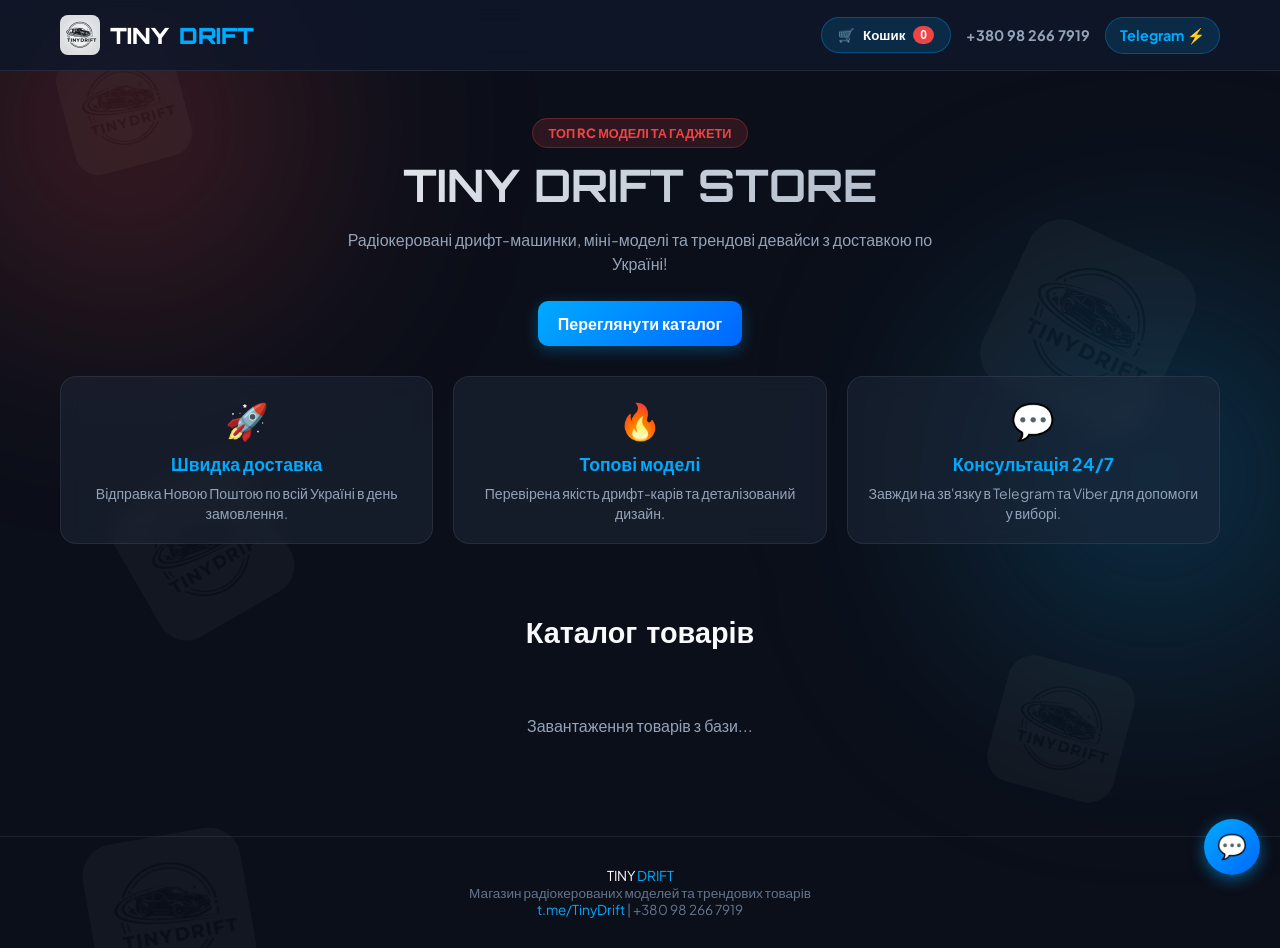
==== index.html @ 66b7c72b "Update index.html" ====
<!DOCTYPE html>
<html lang="uk">
<head>
    <meta charset="UTF-8">
    <meta name="viewport" content="width=device-width, initial-scale=1.0">
    <title>TINY DRIFT | Магазин RC моделей та гаджетів</title>
    <link rel="stylesheet" href="./style.css" />
    <link rel="preconnect" href="https://fonts.googleapis.com">
    <link rel="preconnect" href="https://fonts.gstatic.com" crossorigin>
    <link href="https://fonts.googleapis.com/css2?family=Orbitron:wght@800;900&family=Plus+Jakarta+Sans:wght@500;700;800&display=swap" rel="stylesheet">
</head>
<body>

    <!-- Світлові плями та фонові логотипи -->
    <div class="glow-bg glow-red"></div>
    <div class="glow-bg glow-blue"></div>
    <div class="bg-pattern">
        <img src="./logo.jpg" class="bg-logo bg-logo-1" alt="">
        <img src="./logo.jpg" class="bg-logo bg-logo-2" alt="">
        <img src="./logo.jpg" class="bg-logo bg-logo-3" alt="">
        <img src="./logo.jpg" class="bg-logo bg-logo-4" alt="">
        <img src="./logo.jpg" class="bg-logo bg-logo-5" alt="">
    </div>

    <!-- Шапка -->
    <header class="header">
        <div class="container header-content">
            <a href="#" class="logo">
                <img src="./logo.jpg" alt="TinyDrift Logo" class="logo-img">
                <span class="logo-bold">TINY</span><span class="logo-accent">DRIFT</span>
            </a>
            <div class="header-actions">
                <button class="cart-btn" id="openCartBtn" onclick="openCartModal()">
                    <span class="cart-icon">🛒</span>
                    <span class="cart-text">Кошик</span>
                    <span class="cart-badge" id="cartBadge">0</span>
                </button>
                <a href="tel:+380982667919" class="phone-link">+380 98 266 7919</a>
                <a href="https://t.me/TinyDrift" target="_blank" class="tg-link">Telegram ⚡</a>
            </div>
        </div>
    </header>

    <!-- Головний баннер -->
    <section class="hero">
        <div class="container hero-content">
            <span class="hero-badge">ТОП RC МОДЕЛІ ТА ГАДЖЕТИ</span>
            <h1 class="hero-title">TINY DRIFT STORE</h1>
            <p class="hero-subtitle">Радіокеровані дрифт-машинки, міні-моделі та трендові девайси з доставкою по Україні!</p>
            <div class="hero-buttons">
                <a href="#catalog" class="btn-primary-hero">Переглянути каталог</a>
            </div>
        </div>
    </section>

    <!-- Блок переваг -->
    <section class="container benefits-section">
        <div class="benefit-card glass-panel">
            <div class="benefit-icon">🚀</div>
            <h3>Швидка доставка</h3>
            <p>Відправка Новою Поштою по всій Україні в день замовлення.</p>
        </div>
        <div class="benefit-card glass-panel">
            <div class="benefit-icon">🔥</div>
            <h3>Топові моделі</h3>
            <p>Перевірена якість дрифт-карів та деталізований дизайн.</p>
        </div>
        <div class="benefit-card glass-panel">
            <div class="benefit-icon">💬</div>
            <h3>Консультація 24/7</h3>
            <p>Завжди на зв'язку в Telegram та Viber для допомоги у виборі.</p>
        </div>
    </section>

    <!-- Основний каталог -->
    <main id="catalog" class="container catalog-section">
        <h2 class="section-title">Каталог товарів</h2>
        <div id="products-container" class="products-grid">
            <div class="loading-state">Завантаження товарів з бази...</div>
        </div>
    </main>

    <!-- МОДАЛЬНЕ ВІКНО ТОВАРУ (Опис, фото, відео) -->
    <div id="order-modal" class="modal">
        <div class="modal-overlay" onclick="closeModal()"></div>
        <div class="modal-card glass-panel">
            <button class="modal-close" onclick="closeModal()">&times;</button>
            <div class="modal-body">
                
                <!-- ЗЛІВА: Галерея фото та відео -->
                <div class="modal-media">
                    <div class="main-image-box">
                        <button class="nav-arrow prev" onclick="moveSlide(-1)">❮</button>
                        <img id="main-slide-img" src="" alt="Товар">
                        <button class="nav-arrow next" onclick="moveSlide(1)">❯</button>
                    </div>
                    <div id="gallery-thumbs" class="thumbs-list"></div>
                    <div id="video-wrapper" class="video-box"></div>
                </div>

                <!-- СПРАВА: Деталі товару та єдина кнопка додавання в кошик -->
                <div class="modal-info">
                    <div id="modal-stock-badge" class="badge"></div>
                    <h2 id="modal-product-title" class="modal-title"></h2>
                    <div id="modal-product-price" class="modal-price"></div>

                    <div class="desc-box">
                        <h4>📋 Детальний опис:</h4>
                        <p id="modal-product-desc"></p>
                    </div>

                    <div class="modal-actions-box">
                        <button id="modal-add-cart-btn" class="btn-primary btn-block">Додати у кошик 🛒</button>
                    </div>
                </div>

            </div>
        </div>
    </div>

    <!-- МОДАЛЬНЕ ВІКНО КОШИКА -->
    <div id="cartModal" class="modal">
        <div class="modal-overlay" onclick="closeCartModal()"></div>
        <div class="modal-card glass-panel cart-modal-card">
            <button class="modal-close" onclick="closeCartModal()">&times;</button>
            <h2 class="modal-title">Ваш кошик 🛒</h2>

            <div id="cartItemsContainer" class="cart-items-list">
                <!-- Товари додаються через JS -->
            </div>

            <div class="cart-total-block">
                <span>Разом до сплати:</span>
                <span id="cartTotalPrice" class="cart-total-price">0 грн</span>
            </div>

            <form id="cartOrderForm" class="order-form" onsubmit="sendCartOrder(event)">
                <input type="text" id="cartClientName" placeholder="Ваше ім'я та прізвище" required>
                <input type="tel" id="cartClientPhone" placeholder="Номер телефону (+380...)" required>
                <input type="text" id="cartClientCity" placeholder="Місто та № Нової Пошти" required>
                <button type="submit" id="cartSubmitBtn" class="btn-primary btn-block">Оформити замовлення</button>
            </form>
        </div>
    </div>

    <!-- Плаваюча кнопка зв'язку (FAB) -->
    <div class="fab-wrapper">
        <div class="fab-menu" id="fabMenu">
            <a href="https://t.me/TinyDrift" target="_blank" class="fab-item tg"><span>Telegram</span> ⚡</a>
            <a href="viber://chat?number=%2B380982667919" class="fab-item viber"><span>Viber</span> 💜</a>
            <a href="tel:+380982667919" class="fab-item phone"><span>Дзвінок</span> 📞</a>
        </div>
        <button class="fab-main" onclick="toggleFab()">💬</button>
    </div>

    <!-- Футер -->
    <footer class="footer">
        <div class="container footer-content">
            <span class="logo-bold">TINY <span class="logo-accent">DRIFT</span></span>
            <p>Магазин радіокерованих моделей та трендових товарів</p>
            <p><a href="https://t.me/TinyDrift" target="_blank" style="color: #00aaff; text-decoration: none;">t.me/TinyDrift</a> | +380 98 266 7919</p>
        </div>
    </footer>

    <script src="./script.js"></script>
    <script src="https://docs.google.com/spreadsheets/d/167qfhxHQyz7JOUv6m6WnOIo8VSXKnAhBxBiTUsUTr7w/gviz/tq?tqx=responseHandler:handleData"></script>
</body>
</html>
---- style.css ----
* {
    margin: 0;
    padding: 0;
    box-sizing: border-box;
}

body {
    background-color: #0b0f19;
    color: #f8fafc;
    font-family: 'Plus Jakarta Sans', sans-serif;
    overflow-x: hidden;
    position: relative;
    min-height: 100vh;
}

/* Фонові ефекти */
.glow-bg {
    position: fixed;
    width: 350px;
    height: 350px;
    border-radius: 50%;
    filter: blur(120px);
    z-index: -1;
    pointer-events: none;
}
.glow-red { top: -50px; left: -50px; background: rgba(239, 68, 68, 0.25); }
.glow-blue { top: 300px; right: -50px; background: rgba(14, 165, 233, 0.25); }

.bg-pattern {
    position: absolute;
    top: 0; left: 0;
    width: 100%; height: 100%;
    pointer-events: none;
    z-index: -1;
    overflow: hidden;
}
.bg-logo {
    position: absolute;
    border-radius: 20%;
    opacity: 0.04;
    filter: grayscale(100%);
}
.bg-logo-1 { top: 5%; left: 5%; width: 120px; transform: rotate(-15deg); }
.bg-logo-2 { top: 25%; right: 8%; width: 180px; transform: rotate(25deg); }
.bg-logo-3 { top: 50%; left: 10%; width: 150px; transform: rotate(-30deg); }
.bg-logo-4 { top: 70%; right: 12%; width: 130px; transform: rotate(15deg); }
.bg-logo-5 { top: 88%; left: 7%; width: 160px; transform: rotate(-10deg); }

.container {
    max-width: 1200px;
    margin: 0 auto;
    padding: 0 20px;
}

/* Шапка */
.header {
    background: rgba(15, 23, 42, 0.85);
    backdrop-filter: blur(12px);
    border-bottom: 1px solid rgba(255, 255, 255, 0.08);
    position: relative;
    z-index: 100;
}
.header-content {
    display: flex;
    justify-content: space-between;
    align-items: center;
    height: 70px;
}
.logo {
    display: flex;
    align-items: center;
    gap: 10px;
    text-decoration: none;
    font-family: 'Orbitron', sans-serif;
    font-size: 1.4rem;
    font-weight: 900;
}
.logo-img { width: 40px; height: 40px; border-radius: 8px; object-fit: cover; }
.logo-bold { color: #fff; }
.logo-accent { color: #00aaff; }

.header-actions { display: flex; align-items: center; gap: 15px; }
.phone-link, .tg-link {
    color: #94a3b8;
    text-decoration: none;
    font-weight: 700;
    font-size: 0.9rem;
    transition: color 0.2s;
}
.phone-link:hover { color: #fff; }
.tg-link {
    background: rgba(0, 170, 255, 0.15);
    color: #00aaff;
    padding: 8px 14px;
    border-radius: 20px;
    border: 1px solid rgba(0, 170, 255, 0.3);
}

/* Кнопка кошика в шапці */
.cart-btn {
    background: rgba(0, 170, 255, 0.15);
    border: 1px solid rgba(0, 170, 255, 0.3);
    color: #fff;
    padding: 8px 16px;
    border-radius: 20px;
    cursor: pointer;
    display: flex;
    align-items: center;
    gap: 8px;
    font-weight: 700;
    transition: all 0.2s;
}
.cart-btn:hover { background: rgba(0, 170, 255, 0.3); }
.cart-badge {
    background: #ef4444;
    color: #fff;
    font-size: 0.75rem;
    padding: 2px 7px;
    border-radius: 10px;
}

/* Hero секція */
.hero { text-align: center; padding: 50px 0 30px; }
.hero-badge {
    background: rgba(239, 68, 68, 0.15);
    color: #ef4444;
    border: 1px solid rgba(239, 68, 68, 0.3);
    padding: 6px 16px;
    border-radius: 20px;
    font-size: 0.8rem;
    font-weight: 800;
}
.hero-title {
    font-family: 'Orbitron', sans-serif;
    font-size: 2.8rem;
    margin: 15px 0;
    background: linear-gradient(135deg, #fff 0%, #94a3b8 100%);
    -webkit-background-clip: text;
    -webkit-text-fill-color: transparent;
}
.hero-subtitle { color: #94a3b8; max-width: 600px; margin: 0 auto 25px; line-height: 1.5; }

/* Переваги */
.benefits-section {
    display: grid;
    grid-template-columns: repeat(auto-fit, minmax(250px, 1fr));
    gap: 20px;
    margin-bottom: 40px;
}
.benefit-card { padding: 20px; text-align: center; }
.benefit-icon { font-size: 2.2rem; margin-bottom: 10px; }
.benefit-card h3 { font-size: 1.1rem; margin-bottom: 8px; color: #00aaff; }
.benefit-card p { font-size: 0.88rem; color: #94a3b8; line-height: 1.4; }

/* Кнопки */
.btn-primary-hero, .btn-primary, .btn-secondary, .btn-card {
    display: inline-block;
    padding: 12px 20px;
    border-radius: 10px;
    font-weight: 700;
    text-decoration: none;
    cursor: pointer;
    border: none;
    transition: all 0.2s;
    text-align: center;
}
.btn-primary-hero, .btn-primary, .btn-card {
    background: linear-gradient(135deg, #00aaff 0%, #0066ff 100%);
    color: #fff;
    box-shadow: 0 4px 15px rgba(0, 170, 255, 0.3);
}
.btn-primary-hero:hover, .btn-primary:hover, .btn-card:hover {
    transform: translateY(-2px);
    box-shadow: 0 6px 20px rgba(0, 170, 255, 0.5);
}
.btn-secondary {
    background: rgba(255, 255, 255, 0.05);
    color: #fff;
    border: 1px solid rgba(255, 255, 255, 0.1);
}
.btn-block { width: 100%; margin-top: 10px; }

/* Каталог */
.catalog-section { padding: 30px 0 60px; }
.section-title { font-family: 'Orbitron', sans-serif; font-size: 1.8rem; margin-bottom: 25px; text-align: center; }
.products-grid {
    display: grid;
    grid-template-columns: repeat(auto-fill, minmax(260px, 1fr));
    gap: 25px;
}
.loading-state { text-align: center; color: #94a3b8; grid-column: 1 / -1; padding: 40px; }

/* Картка товару */
.glass-panel {
    background: rgba(30, 41, 59, 0.5);
    backdrop-filter: blur(10px);
    border: 1px solid rgba(255, 255, 255, 0.08);
    border-radius: 16px;
    overflow: hidden;
}
.product-card {
    cursor: pointer;
    transition: transform 0.2s, border-color 0.2s;
    display: flex;
    flex-direction: column;
}
.product-card:hover {
    transform: translateY(-5px);
    border-color: rgba(0, 170, 255, 0.4);
}
.card-media { position: relative; width: 100%; aspect-ratio: 1/1; background: #0f172a; }
.card-media img { width: 100%; height: 100%; object-fit: cover; }
.card-details { padding: 15px; display: flex; flex-direction: column; flex-grow: 1; justify-content: space-between; }
.card-title { font-size: 1.05rem; margin-bottom: 15px; color: #f1f5f9; }
.card-footer { display: flex; justify-content: space-between; align-items: center; }
.price { font-size: 1.2rem; font-weight: 800; color: #00aaff; }
.sale-price { color: #ef4444 !important; font-weight: 900; }
.old-price { text-decoration: line-through; color: #64748b; font-size: 0.9em; margin-right: 6px; }

/* Бейджі */
.badge {
    position: absolute;
    top: 10px; left: 10px;
    padding: 4px 10px;
    border-radius: 6px;
    font-size: 0.75rem;
    font-weight: 700;
    z-index: 2;
}
.badge.in-stock { background: #10b981; color: #fff; }
.badge.out-stock { background: #ef4444; color: #fff; }

/* Модальні вікна */
.modal {
    display: none;
    position: fixed;
    top: 0; left: 0; width: 100%; height: 100%;
    background: rgba(0, 0, 0, 0.85);
    z-index: 1000;
    justify-content: center;
    align-items: center;
    padding: 20px;
}

.modal-body { display: grid; grid-template-columns: 1fr 1fr; gap: 25px; }

.main-image-box { position: relative; width: 100%; aspect-ratio: 1/1; border-radius: 12px; overflow: hidden; background: #000; }
.main-image-box img { width: 100%; height: 100%; object-fit: contain; }
.nav-arrow {
    position: absolute; top: 50%; transform: translateY(-50%);
    background: rgba(0,0,0,0.6); color: #fff; border: none;
    padding: 10px 14px; cursor: pointer; border-radius: 6px;
}
.nav-arrow.prev { left: 10px; }
.nav-arrow.next { right: 10px; }
.thumbs-list { display: flex; gap: 8px; margin-top: 10px; overflow-x: auto; }
.thumbs-list img { width: 50px; height: 50px; object-fit: cover; border-radius: 6px; cursor: pointer; opacity: 0.5; }
.thumbs-list img.active { opacity: 1; border: 2px solid #00aaff; }

.modal-info { display: flex; flex-direction: column; gap: 12px; }
.modal-title { font-size: 1.4rem; }
.modal-price { font-size: 1.5rem; font-weight: 800; color: #00aaff; }
.desc-box { background: rgba(255,255,255,0.03); padding: 12px; border-radius: 8px; font-size: 0.9rem; line-height: 1.4; color: #cbd5e1; }

/* Кошик модалка */
.cart-modal-card { max-width: 500px; }
.cart-items-list { display: flex; flex-direction: column; gap: 12px; margin: 15px 0; max-height: 250px; overflow-y: auto; }
.cart-item { display: flex; align-items: center; gap: 12px; background: rgba(255,255,255,0.04); padding: 10px; border-radius: 8px; }
.cart-item img { width: 45px; height: 45px; object-fit: cover; border-radius: 6px; }
.cart-item-details { flex-grow: 1; }
.cart-item-title { font-size: 0.9rem; font-weight: 700; }
.cart-item-price { font-size: 0.85rem; color: #00aaff; }
.cart-qty-ctrl { display: flex; align-items: center; gap: 6px; }
.cart-qty-ctrl button { width: 26px; height: 26px; background: #1e293b; border: 1px solid #334155; color: #fff; border-radius: 4px; cursor: pointer; }
.cart-remove-btn { background: none; border: none; color: #ef4444; font-size: 1.2rem; cursor: pointer; margin-left: 5px; }

.cart-total-block { display: flex; justify-content: space-between; font-size: 1.1rem; font-weight: 800; margin: 15px 0; border-top: 1px solid rgba(255,255,255,0.1); padding-top: 10px; }
.cart-total-price { color: #00aaff; }

.order-form { display: flex; flex-direction: column; gap: 10px; }
.order-form input { width: 100%; padding: 12px; border-radius: 8px; border: 1px solid #334155; background: #1e293b; color: #fff; font-size: 0.95rem; }

/* FAB Кнопка */
.fab-wrapper { position: fixed; bottom: 25px; right: 20px; z-index: 999; display: flex; flex-direction: column; align-items: flex-end; }
.fab-main { width: 56px; height: 56px; border-radius: 50%; background: linear-gradient(135deg, #00aaff 0%, #0066ff 100%); color: #fff; border: none; font-size: 24px; box-shadow: 0 4px 15px rgba(0, 170, 255, 0.5); cursor: pointer; }
.fab-menu { display: none; flex-direction: column; gap: 10px; margin-bottom: 12px; }
.fab-menu.active { display: flex; }
.fab-item { display: flex; align-items: center; gap: 8px; padding: 10px 16px; border-radius: 25px; color: #fff; text-decoration: none; font-size: 0.9rem; font-weight: 700; box-shadow: 0 4px 12px rgba(0,0,0,0.3); }
.fab-item.tg { background: #0088cc; }
.fab-item.viber { background: #7360f2; }
.fab-item.phone { background: #10b981; }

.footer { border-top: 1px solid rgba(255,255,255,0.08); padding: 30px 0; text-align: center; color: #64748b; font-size: 0.85rem; }

@media (max-width: 768px) {
    .modal-body { grid-template-columns: 1fr; }
    .hero-title { font-size: 2rem; }
    .products-grid { grid-template-columns: repeat(auto-fill, minmax(160px, 1fr)); gap: 12px; }
    .phone-link { display: none; }
}
/* Чіткі стилі для кнопки в модальному вікні */
.modal-actions-box {
    margin-top: 15px;
    width: 100%;
}

#modal-add-cart-btn {
    width: 100%;
    padding: 14px 20px;
    font-size: 1rem;
    font-weight: 800;
    border-radius: 10px;
    cursor: pointer;
}
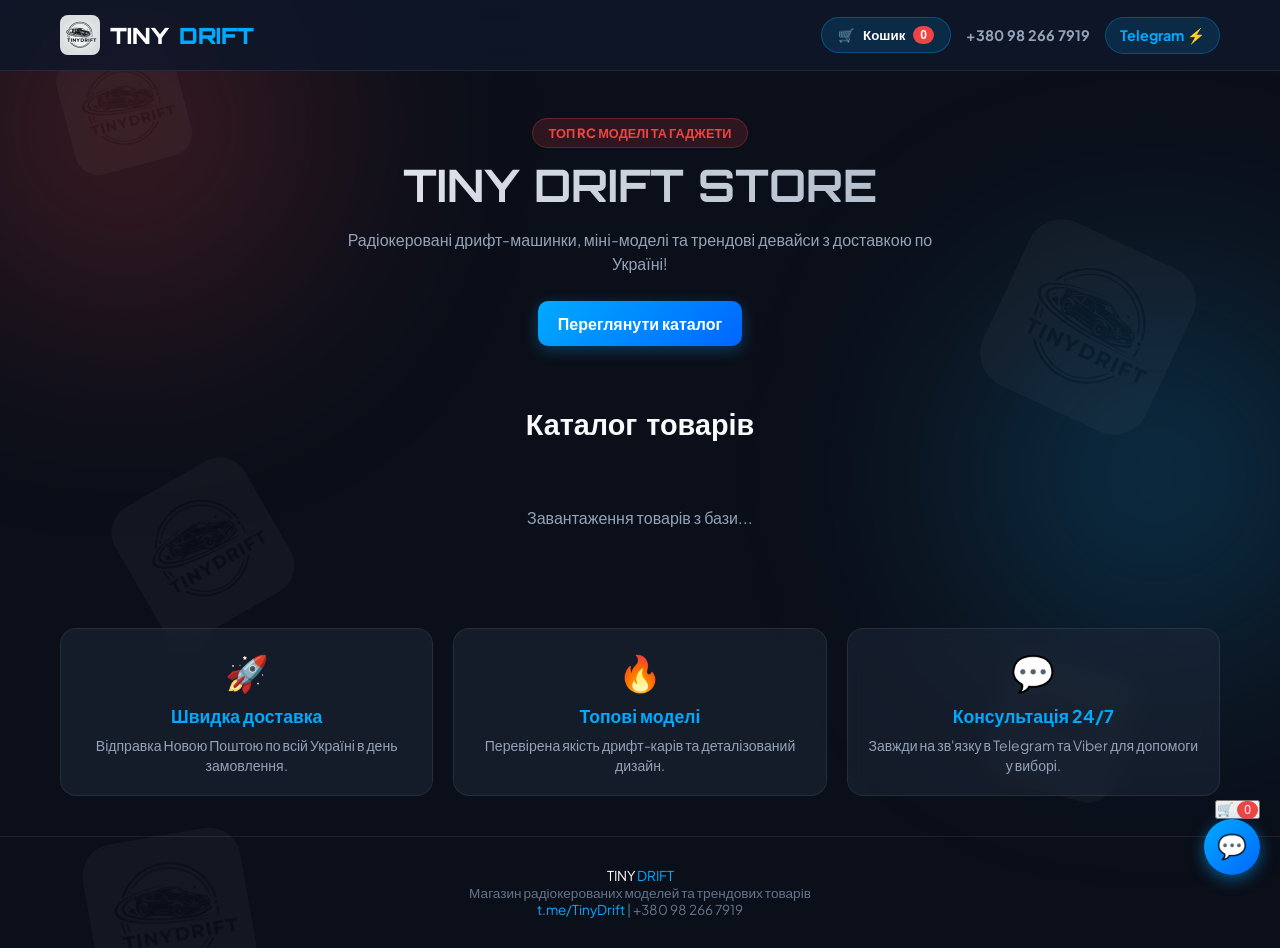
==== commit dc11e72c: "Update index.html" ====
--- a/index.html
+++ b/index.html
@@ -33,7 +33,7 @@
                 <button class="cart-btn" id="openCartBtn" onclick="openCartModal()">
                     <span class="cart-icon">🛒</span>
                     <span class="cart-text">Кошик</span>
-                    <span class="cart-badge" id="cartBadge">0</span>
+                    <span class="cart-badge cartBadge">0</span>
                 </button>
                 <a href="tel:+380982667919" class="phone-link">+380 98 266 7919</a>
                 <a href="https://t.me/TinyDrift" target="_blank" class="tg-link">Telegram ⚡</a>
@@ -53,7 +53,21 @@
         </div>
     </section>
 
-    <!-- Блок переваг -->
+    <!-- Основний каталог -->
+    <main id="catalog" class="container catalog-section">
+        <h2 class="section-title">Каталог товарів</h2>
+        
+        <!-- Блок Фільтрів -->
+        <div id="category-filters" class="filters-container">
+            <!-- Кнопки фільтрів будуть додаватися автоматично через JS -->
+        </div>
+
+        <div id="products-container" class="products-grid">
+            <div class="loading-state">Завантаження товарів з бази...</div>
+        </div>
+    </main>
+
+    <!-- Блок переваг (Перенесено внизу під каталог) -->
     <section class="container benefits-section">
         <div class="benefit-card glass-panel">
             <div class="benefit-icon">🚀</div>
@@ -72,22 +86,13 @@
         </div>
     </section>
 
-    <!-- Основний каталог -->
-    <main id="catalog" class="container catalog-section">
-        <h2 class="section-title">Каталог товарів</h2>
-        <div id="products-container" class="products-grid">
-            <div class="loading-state">Завантаження товарів з бази...</div>
-        </div>
-    </main>
-
-    <!-- МОДАЛЬНЕ ВІКНО ТОВАРУ (Опис, фото, відео) -->
+    <!-- МОДАЛЬНЕ ВІКНО ТОВАРУ -->
     <div id="order-modal" class="modal">
         <div class="modal-overlay" onclick="closeModal()"></div>
-        <div class="modal-card glass-panel">
+        <div class="modal-card">
             <button class="modal-close" onclick="closeModal()">&times;</button>
             <div class="modal-body">
                 
-                <!-- ЗЛІВА: Галерея фото та відео -->
                 <div class="modal-media">
                     <div class="main-image-box">
                         <button class="nav-arrow prev" onclick="moveSlide(-1)">❮</button>
@@ -98,7 +103,6 @@
                     <div id="video-wrapper" class="video-box"></div>
                 </div>
 
-                <!-- СПРАВА: Деталі товару та єдина кнопка додавання в кошик -->
                 <div class="modal-info">
                     <div id="modal-stock-badge" class="badge"></div>
                     <h2 id="modal-product-title" class="modal-title"></h2>
@@ -121,7 +125,7 @@
     <!-- МОДАЛЬНЕ ВІКНО КОШИКА -->
     <div id="cartModal" class="modal">
         <div class="modal-overlay" onclick="closeCartModal()"></div>
-        <div class="modal-card glass-panel cart-modal-card">
+        <div class="modal-card cart-modal-card">
             <button class="modal-close" onclick="closeCartModal()">&times;</button>
             <h2 class="modal-title">Ваш кошик 🛒</h2>
 
@@ -143,8 +147,14 @@
         </div>
     </div>
 
-    <!-- Плаваюча кнопка зв'язку (FAB) -->
+    <!-- Плаваючі кнопки (FAB) -->
     <div class="fab-wrapper">
+        <!-- Плаваюча кнопка Кошика -->
+        <button class="fab-cart" onclick="openCartModal()">
+            🛒 <span class="cart-badge fab-badge cartBadge">0</span>
+        </button>
+
+        <!-- Плаваюча кнопка Зв'язку -->
         <div class="fab-menu" id="fabMenu">
             <a href="https://t.me/TinyDrift" target="_blank" class="fab-item tg"><span>Telegram</span> ⚡</a>
             <a href="viber://chat?number=%2B380982667919" class="fab-item viber"><span>Viber</span> 💜</a>
--- a/style.css
+++ b/style.css
@@ -230,16 +230,49 @@
 .badge.in-stock { background: #10b981; color: #fff; }
 .badge.out-stock { background: #ef4444; color: #fff; }
 
-/* Модальні вікна */
+/* --- ВИПРАВЛЕНІ МОДАЛЬНІ ВІКНА --- */
 .modal {
     display: none;
     position: fixed;
     top: 0; left: 0; width: 100%; height: 100%;
-    background: rgba(0, 0, 0, 0.85);
     z-index: 1000;
     justify-content: center;
     align-items: center;
     padding: 20px;
+}
+.modal.active {
+    display: flex !important;
+}
+
+.modal-overlay {
+    position: absolute;
+    top: 0; left: 0; width: 100%; height: 100%;
+    background: rgba(0, 0, 0, 0.85);
+    backdrop-filter: blur(6px);
+    z-index: 1;
+}
+
+.modal-card {
+    position: relative;
+    z-index: 2;
+    background: #0f172a;
+    border: 1px solid rgba(255, 255, 255, 0.12);
+    border-radius: 16px;
+    max-width: 850px;
+    width: 100%;
+    padding: 25px;
+    color: #fff;
+    max-height: 90vh;
+    overflow-y: auto;
+    box-shadow: 0 20px 50px rgba(0, 0, 0, 0.8);
+}
+
+.modal-close {
+    position: absolute;
+    top: 15px; right: 20px;
+    background: none; border: none;
+    color: #fff; font-size: 28px;
+    cursor: pointer; z-index: 10;
 }
 
 .modal-body { display: grid; grid-template-columns: 1fr 1fr; gap: 25px; }
@@ -261,6 +294,20 @@
 .modal-title { font-size: 1.4rem; }
 .modal-price { font-size: 1.5rem; font-weight: 800; color: #00aaff; }
 .desc-box { background: rgba(255,255,255,0.03); padding: 12px; border-radius: 8px; font-size: 0.9rem; line-height: 1.4; color: #cbd5e1; }
+
+.modal-actions-box {
+    margin-top: 15px;
+    width: 100%;
+}
+
+#modal-add-cart-btn {
+    width: 100%;
+    padding: 14px 20px;
+    font-size: 1rem;
+    font-weight: 800;
+    border-radius: 10px;
+    cursor: pointer;
+}
 
 /* Кошик модалка */
 .cart-modal-card { max-width: 500px; }
@@ -298,17 +345,3 @@
     .products-grid { grid-template-columns: repeat(auto-fill, minmax(160px, 1fr)); gap: 12px; }
     .phone-link { display: none; }
 }
-/* Чіткі стилі для кнопки в модальному вікні */
-.modal-actions-box {
-    margin-top: 15px;
-    width: 100%;
-}
-
-#modal-add-cart-btn {
-    width: 100%;
-    padding: 14px 20px;
-    font-size: 1rem;
-    font-weight: 800;
-    border-radius: 10px;
-    cursor: pointer;
-}
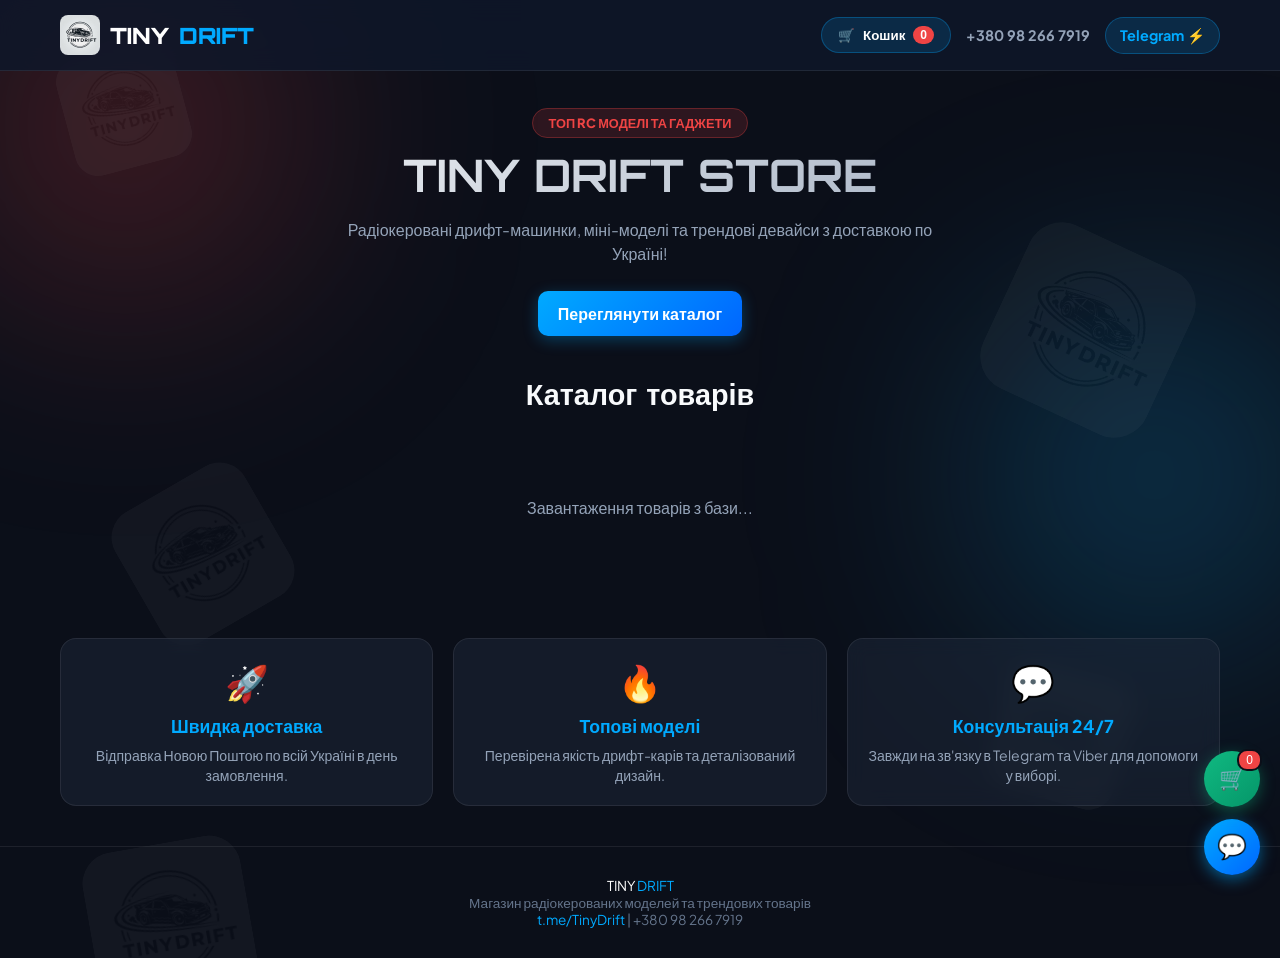
==== commit 685ddd37: "Update index.html" ====
--- a/index.html
+++ b/index.html
@@ -2,7 +2,7 @@
 <html lang="uk">
 <head>
     <meta charset="UTF-8">
-    <meta name="viewport" content="width=device-width, initial-scale=1.0">
+    <meta name="viewport" content="width=device-width, initial-scale=1.0, maximum-scale=1.0, user-scalable=no">
     <title>TINY DRIFT | Магазин RC моделей та гаджетів</title>
     <link rel="stylesheet" href="./style.css" />
     <link rel="preconnect" href="https://fonts.googleapis.com">
@@ -67,7 +67,7 @@
         </div>
     </main>
 
-    <!-- Блок переваг (Перенесено внизу під каталог) -->
+    <!-- Блок переваг -->
     <section class="container benefits-section">
         <div class="benefit-card glass-panel">
             <div class="benefit-icon">🚀</div>
@@ -94,7 +94,7 @@
             <div class="modal-body">
                 
                 <div class="modal-media">
-                    <div class="main-image-box">
+                    <div class="main-image-box" id="main-image-box">
                         <button class="nav-arrow prev" onclick="moveSlide(-1)">❮</button>
                         <img id="main-slide-img" src="" alt="Товар">
                         <button class="nav-arrow next" onclick="moveSlide(1)">❯</button>
@@ -149,12 +149,10 @@
 
     <!-- Плаваючі кнопки (FAB) -->
     <div class="fab-wrapper">
-        <!-- Плаваюча кнопка Кошика -->
         <button class="fab-cart" onclick="openCartModal()">
             🛒 <span class="cart-badge fab-badge cartBadge">0</span>
         </button>
 
-        <!-- Плаваюча кнопка Зв'язку -->
         <div class="fab-menu" id="fabMenu">
             <a href="https://t.me/TinyDrift" target="_blank" class="fab-item tg"><span>Telegram</span> ⚡</a>
             <a href="viber://chat?number=%2B380982667919" class="fab-item viber"><span>Viber</span> 💜</a>
--- a/style.css
+++ b/style.css
@@ -117,10 +117,11 @@
     font-size: 0.75rem;
     padding: 2px 7px;
     border-radius: 10px;
+    transition: transform 0.2s;
 }
 
 /* Hero секція */
-.hero { text-align: center; padding: 50px 0 30px; }
+.hero { text-align: center; padding: 40px 0 20px; }
 .hero-badge {
     background: rgba(239, 68, 68, 0.15);
     color: #ef4444;
@@ -140,12 +141,38 @@
 }
 .hero-subtitle { color: #94a3b8; max-width: 600px; margin: 0 auto 25px; line-height: 1.5; }
 
+/* Фільтри */
+.filters-container {
+    display: flex;
+    gap: 10px;
+    justify-content: center;
+    flex-wrap: wrap;
+    margin-bottom: 25px;
+}
+.filter-btn {
+    background: rgba(30, 41, 59, 0.6);
+    border: 1px solid rgba(255, 255, 255, 0.1);
+    color: #94a3b8;
+    padding: 8px 18px;
+    border-radius: 20px;
+    cursor: pointer;
+    font-weight: 700;
+    font-size: 0.9rem;
+    transition: all 0.2s;
+}
+.filter-btn:hover, .filter-btn.active {
+    background: #00aaff;
+    color: #fff;
+    border-color: #00aaff;
+    box-shadow: 0 0 12px rgba(0, 170, 255, 0.4);
+}
+
 /* Переваги */
 .benefits-section {
     display: grid;
     grid-template-columns: repeat(auto-fit, minmax(250px, 1fr));
     gap: 20px;
-    margin-bottom: 40px;
+    margin: 40px auto;
 }
 .benefit-card { padding: 20px; text-align: center; }
 .benefit-icon { font-size: 2.2rem; margin-bottom: 10px; }
@@ -173,6 +200,13 @@
     transform: translateY(-2px);
     box-shadow: 0 6px 20px rgba(0, 170, 255, 0.5);
 }
+.btn-disabled {
+    background: #475569 !important;
+    color: #94a3b8 !important;
+    box-shadow: none !important;
+    cursor: not-allowed !important;
+    transform: none !important;
+}
 .btn-secondary {
     background: rgba(255, 255, 255, 0.05);
     color: #fff;
@@ -181,8 +215,8 @@
 .btn-block { width: 100%; margin-top: 10px; }
 
 /* Каталог */
-.catalog-section { padding: 30px 0 60px; }
-.section-title { font-family: 'Orbitron', sans-serif; font-size: 1.8rem; margin-bottom: 25px; text-align: center; }
+.catalog-section { padding: 20px 0 40px; }
+.section-title { font-family: 'Orbitron', sans-serif; font-size: 1.8rem; margin-bottom: 20px; text-align: center; }
 .products-grid {
     display: grid;
     grid-template-columns: repeat(auto-fill, minmax(260px, 1fr));
@@ -212,7 +246,7 @@
 .card-media img { width: 100%; height: 100%; object-fit: cover; }
 .card-details { padding: 15px; display: flex; flex-direction: column; flex-grow: 1; justify-content: space-between; }
 .card-title { font-size: 1.05rem; margin-bottom: 15px; color: #f1f5f9; }
-.card-footer { display: flex; justify-content: space-between; align-items: center; }
+.card-footer { display: flex; justify-content: space-between; align-items: center; gap: 8px; }
 .price { font-size: 1.2rem; font-weight: 800; color: #00aaff; }
 .sale-price { color: #ef4444 !important; font-weight: 900; }
 .old-price { text-decoration: line-through; color: #64748b; font-size: 0.9em; margin-right: 6px; }
@@ -230,7 +264,7 @@
 .badge.in-stock { background: #10b981; color: #fff; }
 .badge.out-stock { background: #ef4444; color: #fff; }
 
-/* --- ВИПРАВЛЕНІ МОДАЛЬНІ ВІКНА --- */
+/* Модальні вікна */
 .modal {
     display: none;
     position: fixed;
@@ -240,9 +274,7 @@
     align-items: center;
     padding: 20px;
 }
-.modal.active {
-    display: flex !important;
-}
+.modal.active { display: flex !important; }
 
 .modal-overlay {
     position: absolute;
@@ -295,10 +327,7 @@
 .modal-price { font-size: 1.5rem; font-weight: 800; color: #00aaff; }
 .desc-box { background: rgba(255,255,255,0.03); padding: 12px; border-radius: 8px; font-size: 0.9rem; line-height: 1.4; color: #cbd5e1; }
 
-.modal-actions-box {
-    margin-top: 15px;
-    width: 100%;
-}
+.modal-actions-box { margin-top: 15px; width: 100%; }
 
 #modal-add-cart-btn {
     width: 100%;
@@ -327,12 +356,60 @@
 .order-form { display: flex; flex-direction: column; gap: 10px; }
 .order-form input { width: 100%; padding: 12px; border-radius: 8px; border: 1px solid #334155; background: #1e293b; color: #fff; font-size: 0.95rem; }
 
-/* FAB Кнопка */
-.fab-wrapper { position: fixed; bottom: 25px; right: 20px; z-index: 999; display: flex; flex-direction: column; align-items: flex-end; }
-.fab-main { width: 56px; height: 56px; border-radius: 50%; background: linear-gradient(135deg, #00aaff 0%, #0066ff 100%); color: #fff; border: none; font-size: 24px; box-shadow: 0 4px 15px rgba(0, 170, 255, 0.5); cursor: pointer; }
-.fab-menu { display: none; flex-direction: column; gap: 10px; margin-bottom: 12px; }
+/* FAB Плаваючі Кнопки */
+.fab-wrapper {
+    position: fixed;
+    bottom: 25px; right: 20px;
+    z-index: 999;
+    display: flex;
+    flex-direction: column;
+    align-items: flex-end;
+    gap: 12px;
+}
+
+.fab-cart {
+    width: 56px; height: 56px;
+    border-radius: 50%;
+    background: linear-gradient(135deg, #10b981 0%, #059669 100%);
+    color: #fff;
+    border: none;
+    font-size: 22px;
+    box-shadow: 0 4px 15px rgba(16, 185, 129, 0.4);
+    cursor: pointer;
+    position: relative;
+    display: flex;
+    justify-content: center;
+    align-items: center;
+    transition: transform 0.2s;
+}
+.fab-cart:hover { transform: scale(1.08); }
+.fab-badge {
+    position: absolute;
+    top: -2px; right: -2px;
+    background: #ef4444;
+    border: 2px solid #0b0f19;
+}
+
+.fab-main {
+    width: 56px; height: 56px;
+    border-radius: 50%;
+    background: linear-gradient(135deg, #00aaff 0%, #0066ff 100%);
+    color: #fff;
+    border: none;
+    font-size: 24px;
+    box-shadow: 0 4px 15px rgba(0, 170, 255, 0.5);
+    cursor: pointer;
+}
+
+.fab-menu { display: none; flex-direction: column; gap: 10px; }
 .fab-menu.active { display: flex; }
-.fab-item { display: flex; align-items: center; gap: 8px; padding: 10px 16px; border-radius: 25px; color: #fff; text-decoration: none; font-size: 0.9rem; font-weight: 700; box-shadow: 0 4px 12px rgba(0,0,0,0.3); }
+.fab-item {
+    display: flex; align-items: center; gap: 8px;
+    padding: 10px 16px; border-radius: 25px;
+    color: #fff; text-decoration: none;
+    font-size: 0.9rem; font-weight: 700;
+    box-shadow: 0 4px 12px rgba(0,0,0,0.3);
+}
 .fab-item.tg { background: #0088cc; }
 .fab-item.viber { background: #7360f2; }
 .fab-item.phone { background: #10b981; }
@@ -343,5 +420,9 @@
     .modal-body { grid-template-columns: 1fr; }
     .hero-title { font-size: 2rem; }
     .products-grid { grid-template-columns: repeat(auto-fill, minmax(160px, 1fr)); gap: 12px; }
+    .card-details { padding: 10px; }
+    .card-title { font-size: 0.9rem; margin-bottom: 8px; }
+    .price { font-size: 1rem; }
+    .btn-card { padding: 8px 12px; font-size: 0.8rem; }
     .phone-link { display: none; }
 }
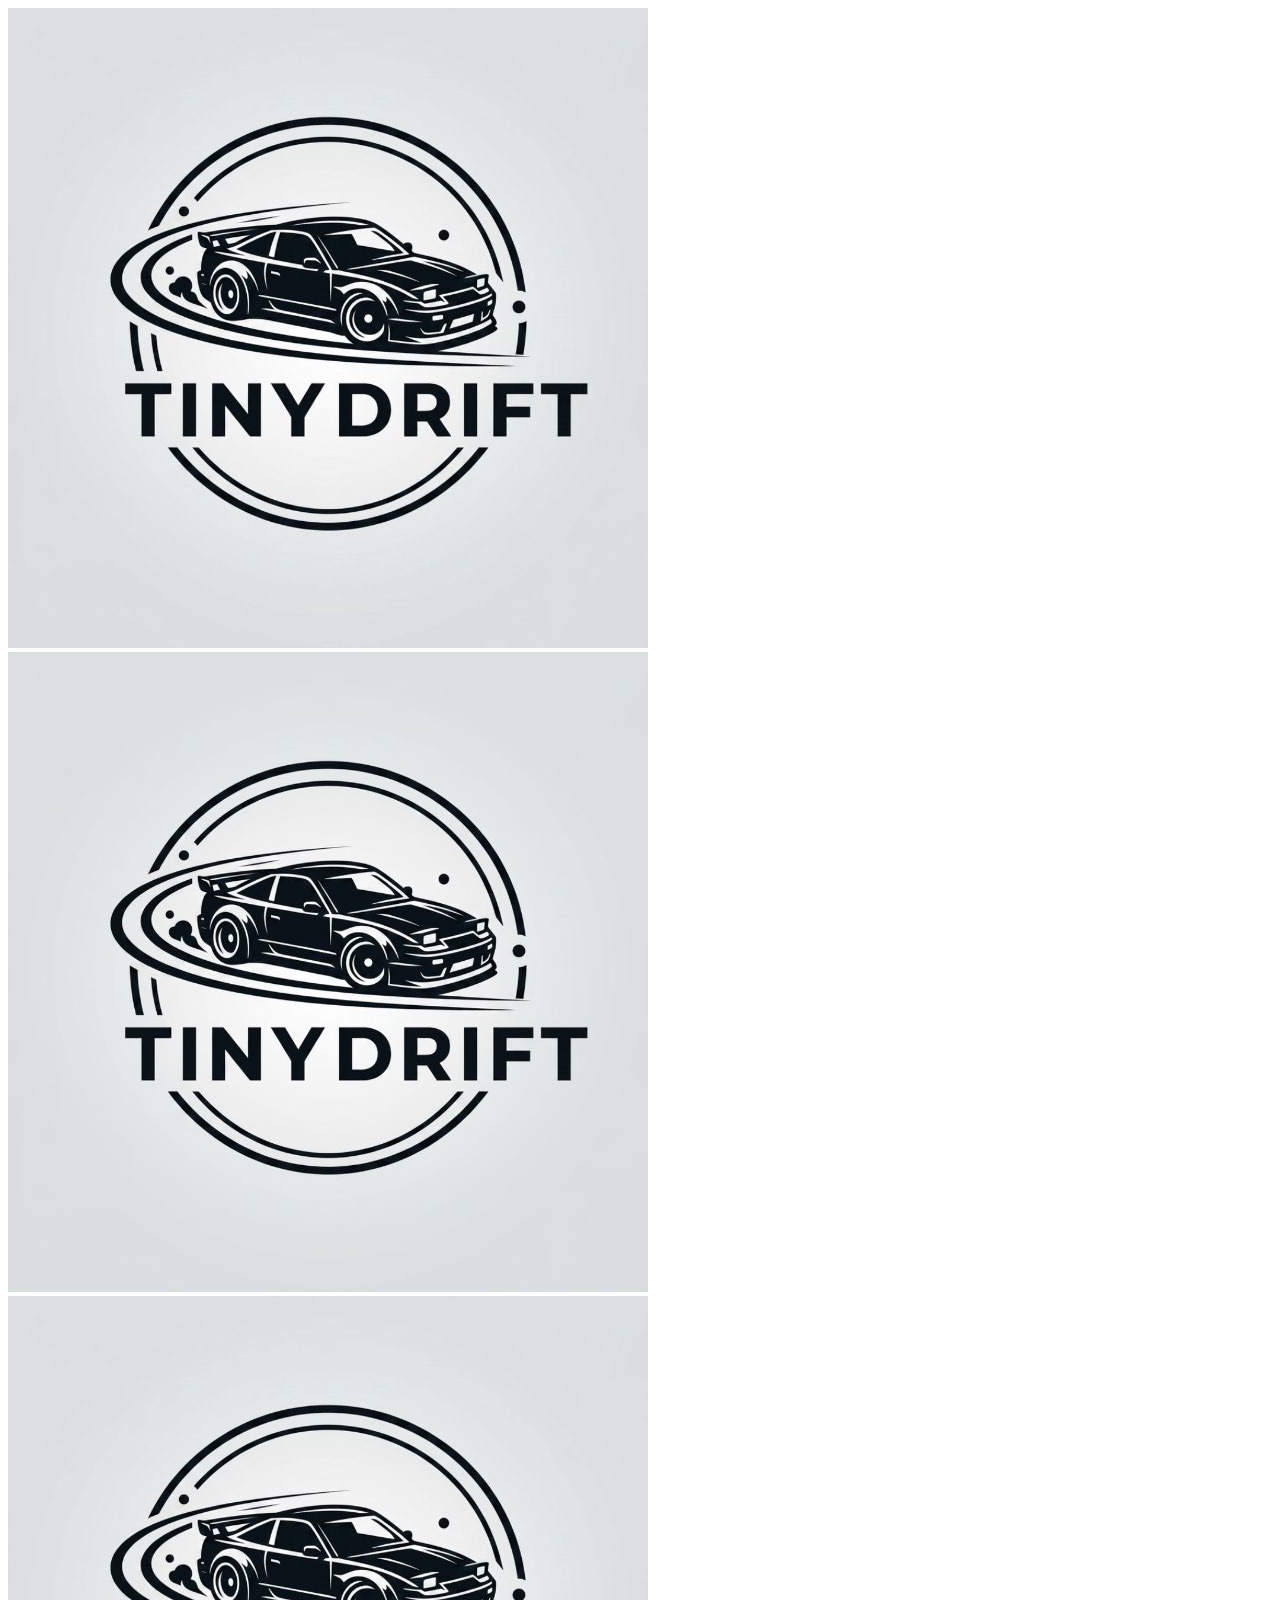
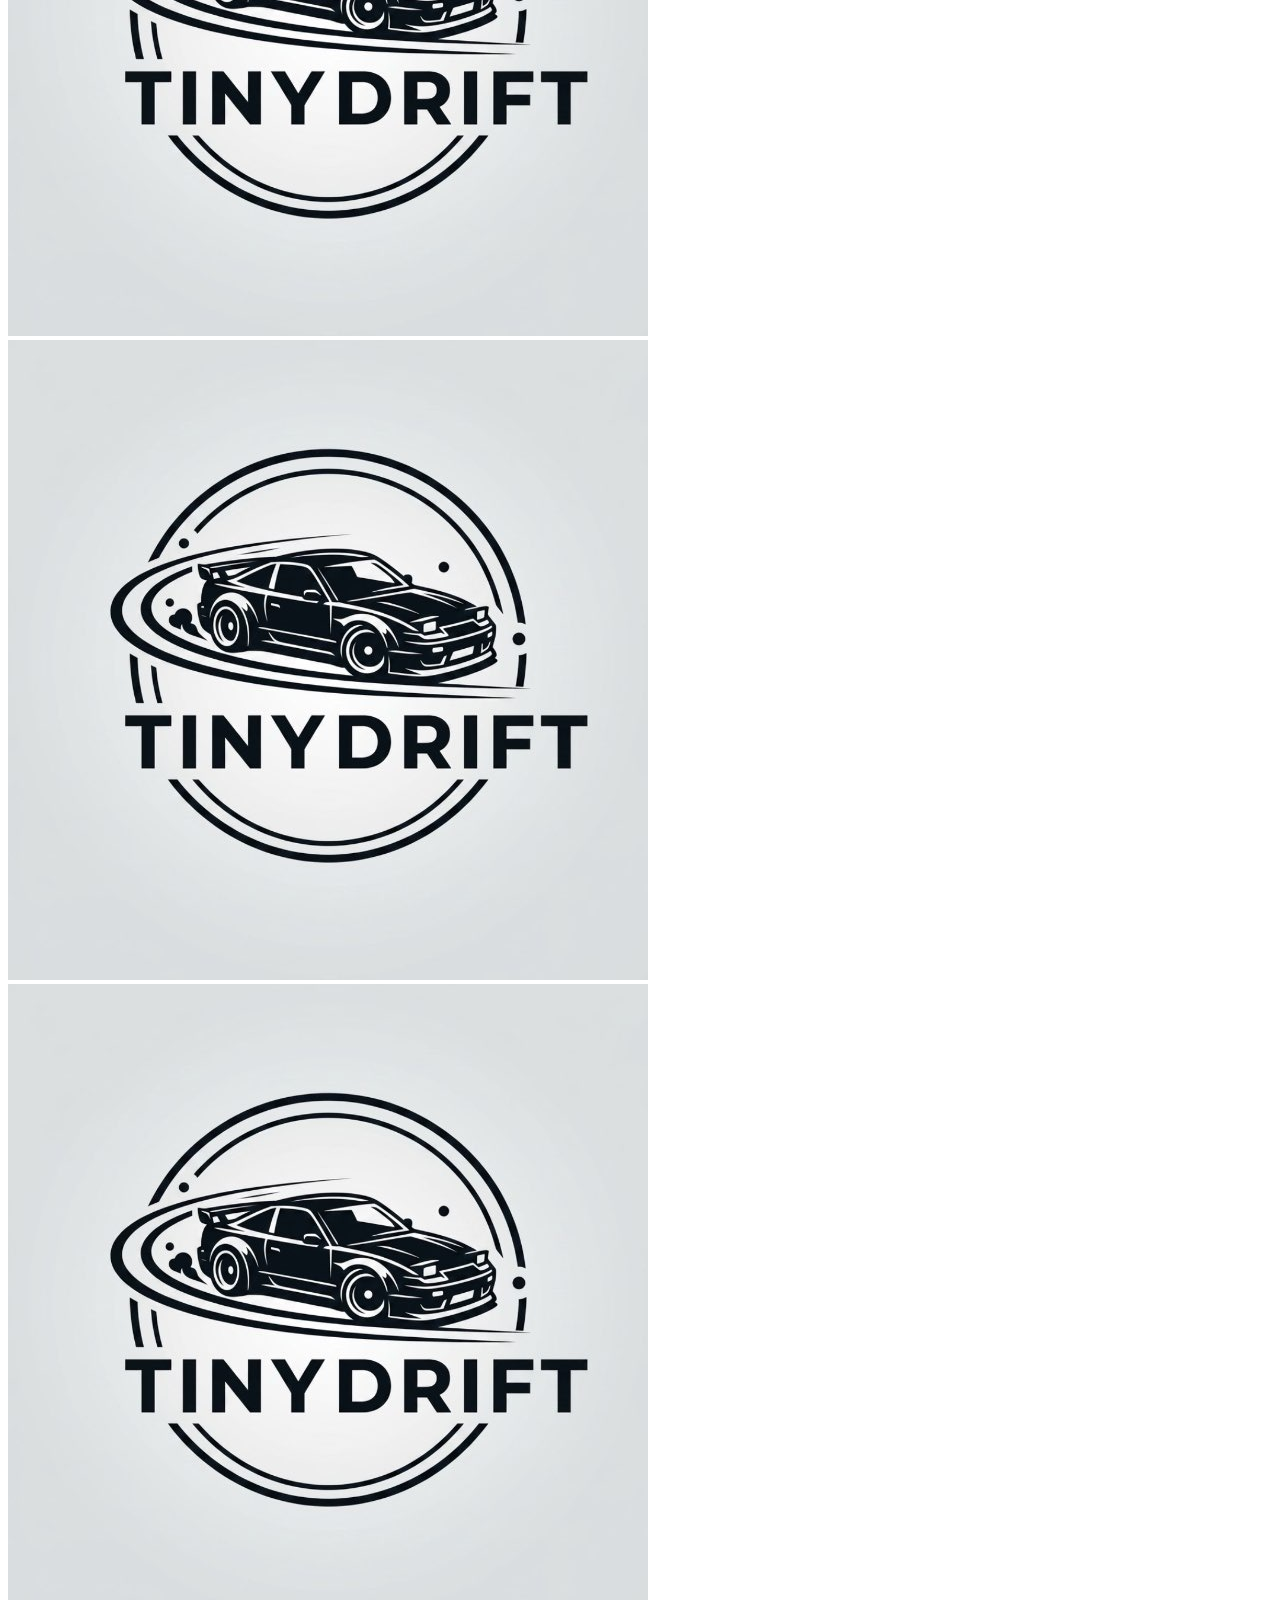
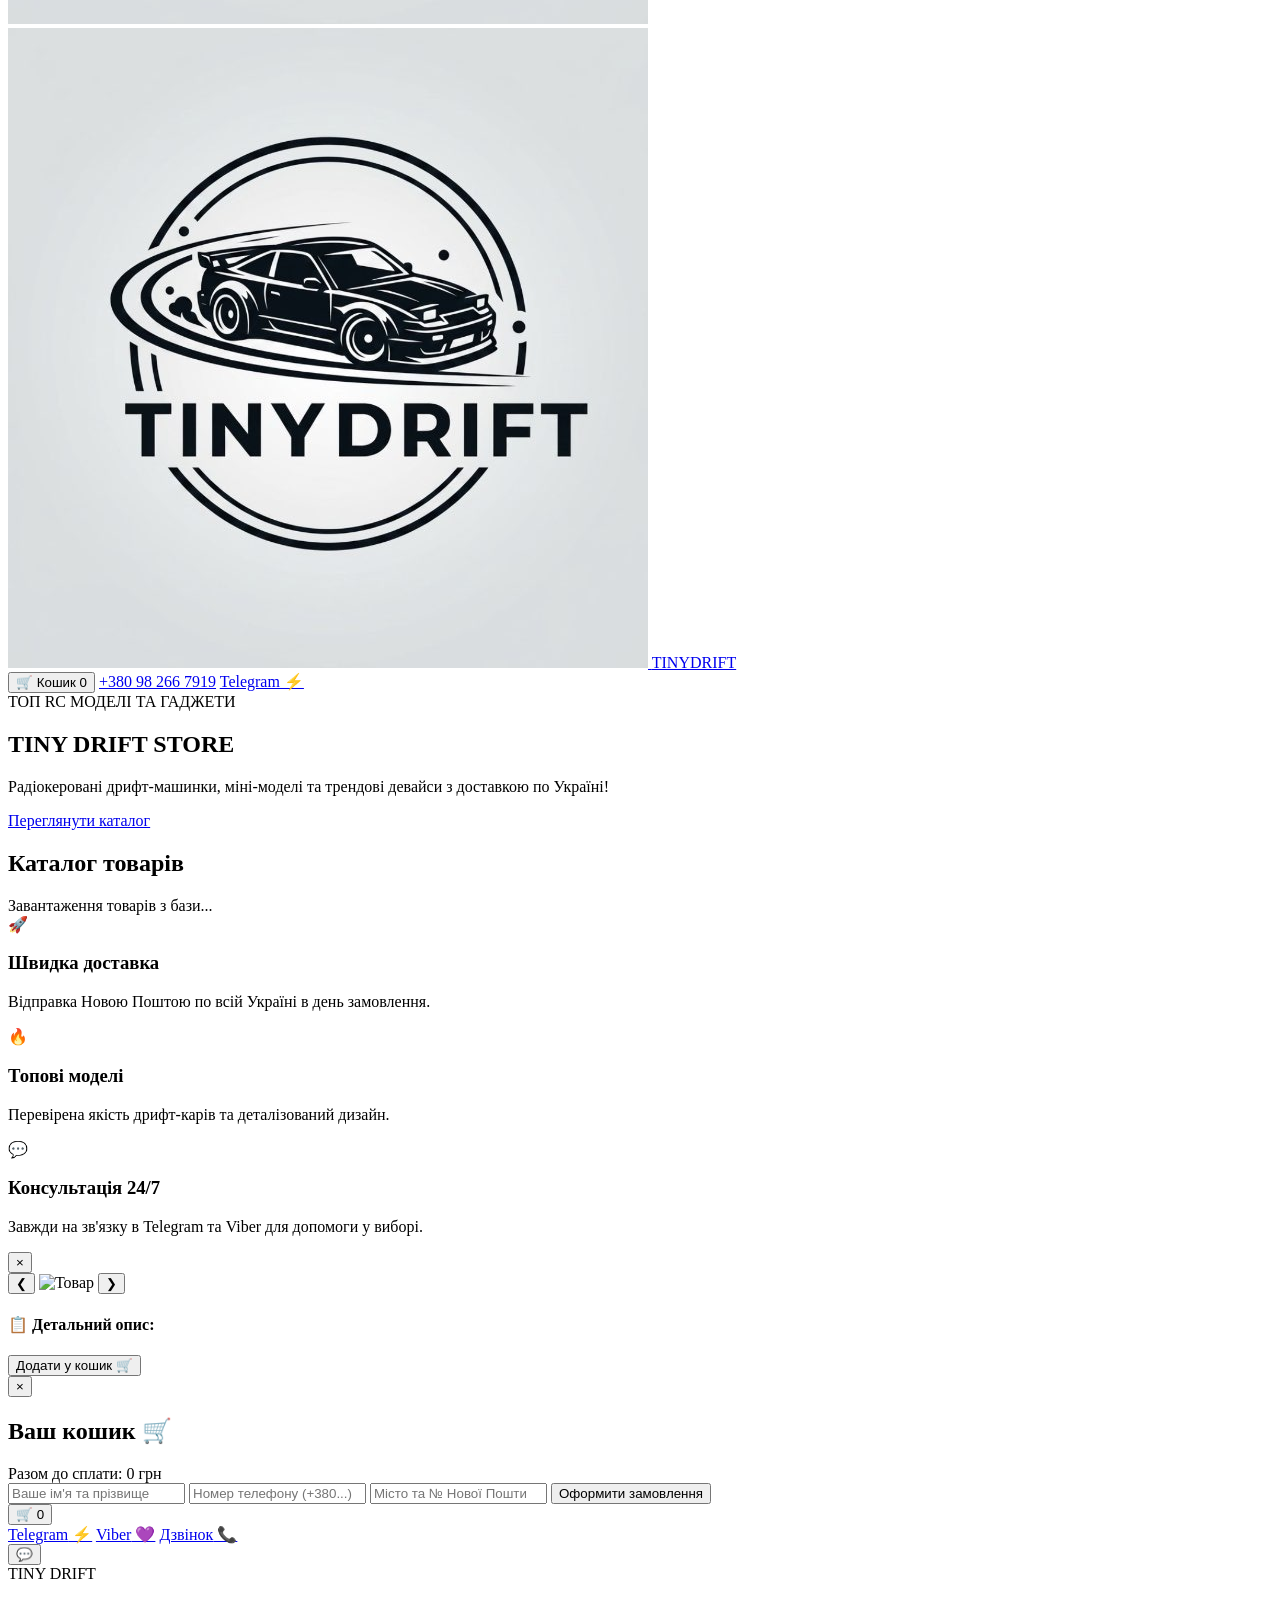
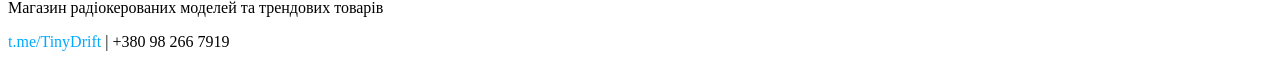
==== commit 080c4280: "Update index.html" ====
--- a/index.html
+++ b/index.html
@@ -1,13 +1,20 @@
 <!DOCTYPE html>
 <html lang="uk">
 <head>
-    <meta charset="UTF-8">
-    <meta name="viewport" content="width=device-width, initial-scale=1.0, maximum-scale=1.0, user-scalable=no">
-    <title>TINY DRIFT | Магазин RC моделей та гаджетів</title>
-    <link rel="stylesheet" href="./style.css" />
-    <link rel="preconnect" href="https://fonts.googleapis.com">
-    <link rel="preconnect" href="https://fonts.gstatic.com" crossorigin>
-    <link href="https://fonts.googleapis.com/css2?family=Orbitron:wght@800;900&family=Plus+Jakarta+Sans:wght@500;700;800&display=swap" rel="stylesheet">
+    <!-- Основний заголовок сторінки для Google -->
+<title>Tiny Drift — Купити радіокеровані дрифт машинки (RC Drift) в Україні</title>
+
+<!-- Основний опис сайту, який бачать люди в Google під посиланням -->
+<meta name="description" content="Інтернет-магазин Tiny Drift: радіокеровані дрифт машинки (RC Drift) у масштабах 1:16 та 1:24. Машинки на пульті керування, акумулятори, запасні колеса, запчастини та аксесуари. Швидка доставка по Україні!">
+
+<!-- Найголовніші ключові фрази (пошукові запити) -->
+<meta name="keywords" content="tiny drift, тіні дрифт, дрифт машинка, машинка на радіокеруванні, машинка для дрифту, rc drift, машинки на пульті, радіокеровані машинки, машинка на акумуляторі, купити дрифт машинку, дрифт машинка 1 16, дрифт машинка 1 24, машинка з 4х4, машинки з 4вд, дрифт кар, rc drift car">
+
+<!-- Теги для гарного відображення посилання в Telegram, Viber, Instagram, Facebook (Open Graph) -->
+<meta property="og:type" content="website">
+<meta property="og:title" content="Tiny Drift | Магазин радіокерованих дрифт машинок">
+<meta property="og:description" content="Обирай круті дрифт машинки на пульті керування. Моделі 1:16, 1:24, запчастини та тюнінг. Замовляй з доставкою!">
+<meta property="og:image" content="https://yura463.github.io/drift-store/logo.jpg">
 </head>
 <body>
 
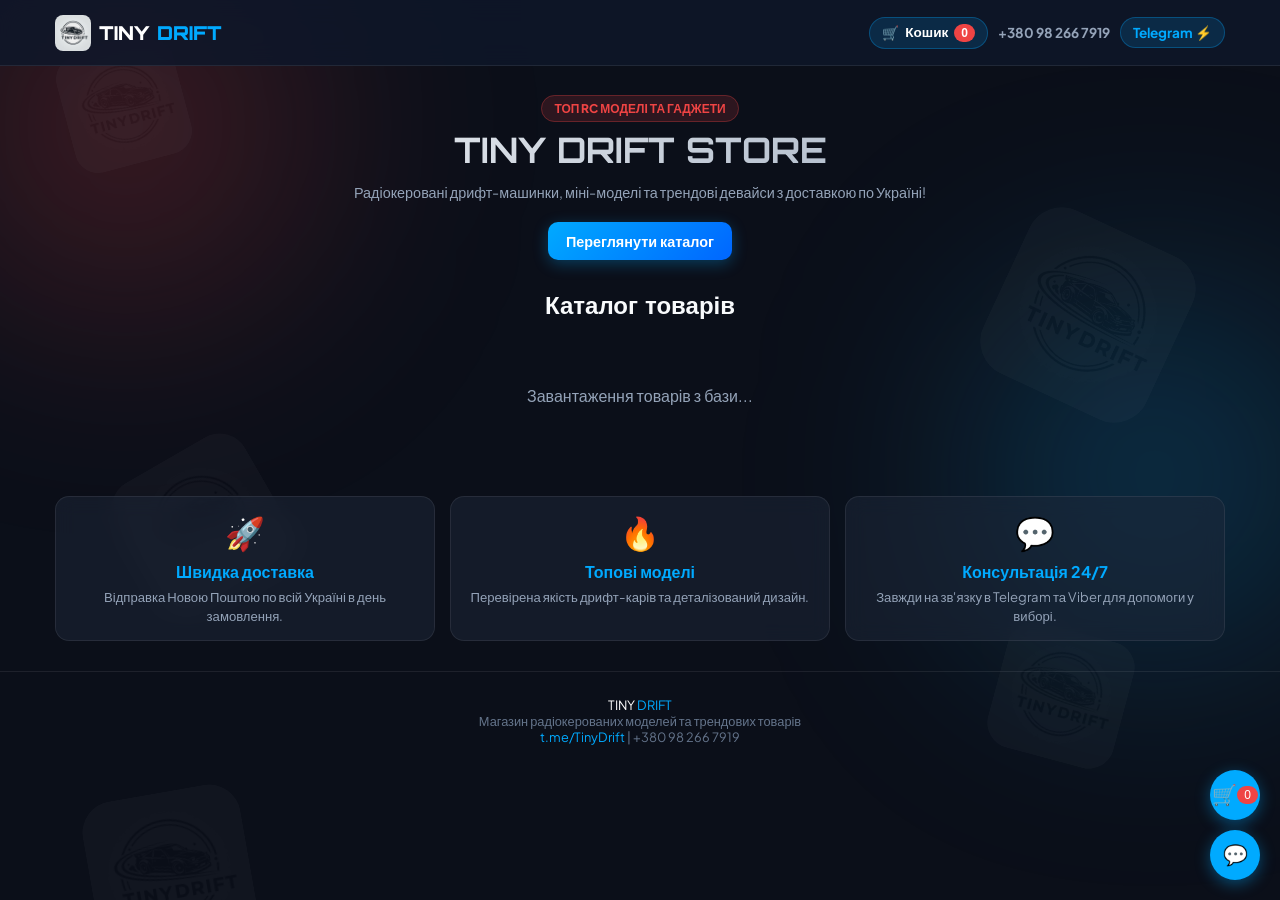
==== commit 38c96bfb: "Update index.html" ====
--- a/index.html
+++ b/index.html
@@ -1,20 +1,22 @@
 <!DOCTYPE html>
 <html lang="uk">
 <head>
-    <!-- Основний заголовок сторінки для Google -->
-<title>Tiny Drift — Купити радіокеровані дрифт машинки (RC Drift) в Україні</title>
+    <meta charset="UTF-8">
+    <meta name="viewport" content="width=device-width, initial-scale=1.0">
+    <title>Tiny Drift — Купити радіокеровані дрифт машинки (RC Drift) в Україні</title>
 
-<!-- Основний опис сайту, який бачать люди в Google під посиланням -->
-<meta name="description" content="Інтернет-магазин Tiny Drift: радіокеровані дрифт машинки (RC Drift) у масштабах 1:16 та 1:24. Машинки на пульті керування, акумулятори, запасні колеса, запчастини та аксесуари. Швидка доставка по Україні!">
+    <meta name="description" content="Інтернет-магазин Tiny Drift: радіокеровані дрифт машинки (RC Drift) у масштабах 1:16 та 1:24. Машинки на пульті керування, акумулятори, запасні колеса, запчастини та аксесуари. Швидка доставка по Україні!">
+    <meta name="keywords" content="tiny drift, тіні дрифт, дрифт машинка, машинка на радіокеруванні, машинка для дрифту, rc drift, машинки на пульті, радіокеровані машинки, машинка на акумуляторі, купити дрифт машинку, дрифт машинка 1 16, дрифт машинка 1 24, машинка з 4х4, машинки з 4вд, дрифт кар, rc drift car">
 
-<!-- Найголовніші ключові фрази (пошукові запити) -->
-<meta name="keywords" content="tiny drift, тіні дрифт, дрифт машинка, машинка на радіокеруванні, машинка для дрифту, rc drift, машинки на пульті, радіокеровані машинки, машинка на акумуляторі, купити дрифт машинку, дрифт машинка 1 16, дрифт машинка 1 24, машинка з 4х4, машинки з 4вд, дрифт кар, rc drift car">
+    <meta property="og:type" content="website">
+    <meta property="og:title" content="Tiny Drift | Магазин радіокерованих дрифт машинок">
+    <meta property="og:description" content="Обирай круті дрифт машинки на пульті керування. Моделі 1:16, 1:24, запчастини та тюнінг. Замовляй з доставкою!">
+    <meta property="og:image" content="https://yura463.github.io/drift-store/logo.jpg">
 
-<!-- Теги для гарного відображення посилання в Telegram, Viber, Instagram, Facebook (Open Graph) -->
-<meta property="og:type" content="website">
-<meta property="og:title" content="Tiny Drift | Магазин радіокерованих дрифт машинок">
-<meta property="og:description" content="Обирай круті дрифт машинки на пульті керування. Моделі 1:16, 1:24, запчастини та тюнінг. Замовляй з доставкою!">
-<meta property="og:image" content="https://yura463.github.io/drift-store/logo.jpg">
+    <link rel="stylesheet" href="./style.css">
+    <link rel="preconnect" href="https://fonts.googleapis.com">
+    <link rel="preconnect" href="https://fonts.gstatic.com" crossorigin>
+    <link href="https://fonts.googleapis.com/css2?family=Orbitron:wght@700;900&family=Plus+Jakarta+Sans:wght@400;600;700;800&display=swap" rel="stylesheet">
 </head>
 <body>
 
@@ -65,9 +67,7 @@
         <h2 class="section-title">Каталог товарів</h2>
         
         <!-- Блок Фільтрів -->
-        <div id="category-filters" class="filters-container">
-            <!-- Кнопки фільтрів будуть додаватися автоматично через JS -->
-        </div>
+        <div id="category-filters" class="filters-container"></div>
 
         <div id="products-container" class="products-grid">
             <div class="loading-state">Завантаження товарів з бази...</div>
@@ -136,9 +136,7 @@
             <button class="modal-close" onclick="closeCartModal()">&times;</button>
             <h2 class="modal-title">Ваш кошик 🛒</h2>
 
-            <div id="cartItemsContainer" class="cart-items-list">
-                <!-- Товари додаються через JS -->
-            </div>
+            <div id="cartItemsContainer" class="cart-items-list"></div>
 
             <div class="cart-total-block">
                 <span>Разом до сплати:</span>
--- a/style.css
+++ b/style.css
@@ -0,0 +1,557 @@
+* {
+    margin: 0;
+    padding: 0;
+    box-sizing: border-box;
+    -webkit-tap-highlight-color: transparent;
+}
+
+body {
+    background-color: #0b0f19;
+    color: #f8fafc;
+    font-family: 'Plus Jakarta Sans', sans-serif;
+    overflow-x: hidden;
+    position: relative;
+    min-height: 100vh;
+    touch-action: manipulation;
+}
+
+/* Фонові ефекти */
+.glow-bg {
+    position: fixed;
+    width: 350px;
+    height: 350px;
+    border-radius: 50%;
+    filter: blur(120px);
+    z-index: -1;
+    pointer-events: none;
+}
+.glow-red { top: -50px; left: -50px; background: rgba(239, 68, 68, 0.25); }
+.glow-blue { top: 300px; right: -50px; background: rgba(14, 165, 233, 0.25); }
+
+.bg-pattern {
+    position: absolute;
+    top: 0; left: 0;
+    width: 100%; height: 100%;
+    pointer-events: none;
+    z-index: -1;
+    overflow: hidden;
+}
+
+/* Виправлений стиль для фонових логотипів */
+.bg-pattern img, .bg-logo {
+    position: absolute;
+    border-radius: 20%;
+    opacity: 0.03 !important;
+    filter: grayscale(100%);
+    object-fit: contain;
+    pointer-events: none;
+}
+
+.bg-logo-1 { top: 5%; left: 5%; width: 120px; transform: rotate(-15deg); }
+.bg-logo-2 { top: 25%; right: 8%; width: 180px; transform: rotate(25deg); }
+.bg-logo-3 { top: 50%; left: 10%; width: 150px; transform: rotate(-30deg); }
+.bg-logo-4 { top: 70%; right: 12%; width: 130px; transform: rotate(15deg); }
+.bg-logo-5 { top: 88%; left: 7%; width: 160px; transform: rotate(-10deg); }
+
+.container {
+    max-width: 1200px;
+    margin: 0 auto;
+    padding: 0 15px;
+}
+
+/* Шапка */
+.header {
+    background: rgba(15, 23, 42, 0.85);
+    backdrop-filter: blur(12px);
+    border-bottom: 1px solid rgba(255, 255, 255, 0.08);
+    position: relative;
+    z-index: 100;
+}
+.header-content {
+    display: flex;
+    justify-content: space-between;
+    align-items: center;
+    height: 65px;
+}
+.logo {
+    display: flex;
+    align-items: center;
+    gap: 8px;
+    text-decoration: none;
+    font-family: 'Orbitron', sans-serif;
+    font-size: 1.2rem;
+    font-weight: 900;
+}
+.logo-img { width: 36px; height: 36px; border-radius: 8px; object-fit: cover; }
+.logo-bold { color: #fff; }
+.logo-accent { color: #00aaff; }
+
+.header-actions { display: flex; align-items: center; gap: 10px; }
+.phone-link, .tg-link {
+    color: #94a3b8;
+    text-decoration: none;
+    font-weight: 700;
+    font-size: 0.85rem;
+    transition: color 0.2s;
+}
+.phone-link:hover { color: #fff; }
+.tg-link {
+    background: rgba(0, 170, 255, 0.15);
+    color: #00aaff;
+    padding: 6px 12px;
+    border-radius: 20px;
+    border: 1px solid rgba(0, 170, 255, 0.3);
+}
+
+/* Кнопка кошика в шапці */
+.cart-btn {
+    background: rgba(0, 170, 255, 0.15);
+    border: 1px solid rgba(0, 170, 255, 0.3);
+    color: #fff;
+    padding: 6px 12px;
+    border-radius: 20px;
+    cursor: pointer;
+    display: flex;
+    align-items: center;
+    gap: 6px;
+    font-weight: 700;
+    font-size: 0.85rem;
+    transition: all 0.2s;
+}
+.cart-btn:hover { background: rgba(0, 170, 255, 0.3); }
+.cart-badge {
+    background: #ef4444;
+    color: #fff;
+    font-size: 0.75rem;
+    padding: 2px 7px;
+    border-radius: 10px;
+    transition: transform 0.2s;
+}
+
+/* Hero секція */
+.hero { text-align: center; padding: 30px 0 15px; }
+.hero-badge {
+    background: rgba(239, 68, 68, 0.15);
+    color: #ef4444;
+    border: 1px solid rgba(239, 68, 68, 0.3);
+    padding: 5px 12px;
+    border-radius: 20px;
+    font-size: 0.75rem;
+    font-weight: 800;
+}
+.hero-title {
+    font-family: 'Orbitron', sans-serif;
+    font-size: 2.2rem;
+    margin: 10px 0;
+    background: linear-gradient(135deg, #fff 0%, #94a3b8 100%);
+    -webkit-background-clip: text;
+    -webkit-text-fill-color: transparent;
+}
+.hero-subtitle { color: #94a3b8; max-width: 600px; margin: 0 auto 20px; font-size: 0.9rem; line-height: 1.4; }
+
+/* Фільтри */
+.filters-container {
+    display: flex;
+    gap: 8px;
+    justify-content: center;
+    flex-wrap: wrap;
+    margin-bottom: 20px;
+}
+.filter-btn {
+    background: rgba(30, 41, 59, 0.6);
+    border: 1px solid rgba(255, 255, 255, 0.1);
+    color: #94a3b8;
+    padding: 6px 14px;
+    border-radius: 20px;
+    cursor: pointer;
+    font-weight: 700;
+    font-size: 0.85rem;
+    transition: all 0.2s;
+}
+.filter-btn:hover, .filter-btn.active {
+    background: #00aaff;
+    color: #fff;
+    border-color: #00aaff;
+    box-shadow: 0 0 12px rgba(0, 170, 255, 0.4);
+}
+
+/* Переваги */
+.benefits-section {
+    display: grid;
+    grid-template-columns: repeat(auto-fit, minmax(240px, 1fr));
+    gap: 15px;
+    margin: 30px auto;
+}
+.benefit-card { padding: 15px; text-align: center; }
+.benefit-icon { font-size: 2rem; margin-bottom: 8px; }
+.benefit-card h3 { font-size: 1rem; margin-bottom: 6px; color: #00aaff; }
+.benefit-card p { font-size: 0.82rem; color: #94a3b8; line-height: 1.4; }
+
+/* Кнопки */
+.btn-primary-hero, .btn-primary, .btn-secondary, .btn-card {
+    display: inline-block;
+    padding: 10px 18px;
+    border-radius: 10px;
+    font-weight: 700;
+    text-decoration: none;
+    cursor: pointer;
+    border: none;
+    transition: all 0.2s;
+    text-align: center;
+    font-size: 0.9rem;
+}
+.btn-primary-hero, .btn-primary, .btn-card {
+    background: linear-gradient(135deg, #00aaff 0%, #0066ff 100%);
+    color: #fff;
+    box-shadow: 0 4px 15px rgba(0, 170, 255, 0.3);
+}
+.btn-primary-hero:hover, .btn-primary:hover, .btn-card:hover {
+    transform: translateY(-2px);
+    box-shadow: 0 6px 20px rgba(0, 170, 255, 0.5);
+}
+.btn-disabled {
+    background: #475569 !important;
+    color: #94a3b8 !important;
+    box-shadow: none !important;
+    cursor: not-allowed !important;
+    transform: none !important;
+}
+.btn-block { width: 100%; margin-top: 10px; }
+
+/* Каталог */
+.catalog-section { padding: 15px 0 30px; }
+.section-title { font-family: 'Orbitron', sans-serif; font-size: 1.5rem; margin-bottom: 15px; text-align: center; }
+.products-grid {
+    display: grid;
+    grid-template-columns: repeat(auto-fill, minmax(160px, 1fr));
+    gap: 12px;
+}
+@media (min-width: 600px) {
+    .products-grid {
+        grid-template-columns: repeat(auto-fill, minmax(240px, 1fr));
+        gap: 20px;
+    }
+}
+
+.loading-state { text-align: center; color: #94a3b8; grid-column: 1 / -1; padding: 30px; }
+
+/* Картка товару */
+.glass-panel {
+    background: rgba(30, 41, 59, 0.5);
+    backdrop-filter: blur(10px);
+    border: 1px solid rgba(255, 255, 255, 0.08);
+    border-radius: 14px;
+    overflow: hidden;
+}
+.product-card {
+    cursor: pointer;
+    transition: transform 0.2s, border-color 0.2s;
+    display: flex;
+    flex-direction: column;
+}
+.product-card:hover {
+    border-color: rgba(0, 170, 255, 0.4);
+}
+.card-media { position: relative; width: 100%; aspect-ratio: 1/1; background: #0f172a; }
+.card-media img { width: 100%; height: 100%; object-fit: cover; }
+.card-details { padding: 10px; display: flex; flex-direction: column; flex-grow: 1; justify-content: space-between; }
+.card-title { font-size: 0.9rem; margin-bottom: 8px; color: #f1f5f9; line-height: 1.2; }
+.card-footer { display: flex; flex-direction: column; gap: 6px; }
+@media (min-width: 600px) {
+    .card-footer { flex-direction: row; justify-content: space-between; align-items: center; }
+}
+.price { font-size: 1.05rem; font-weight: 800; color: #00aaff; }
+.sale-price { color: #ef4444 !important; font-weight: 900; }
+.old-price { text-decoration: line-through; color: #64748b; font-size: 0.85em; margin-right: 4px; }
+
+/* Бейджі */
+.badge {
+    position: absolute;
+    top: 8px; left: 8px;
+    padding: 3px 8px;
+    border-radius: 6px;
+    font-size: 0.7rem;
+    font-weight: 700;
+    z-index: 2;
+}
+.badge.in-stock { background: #10b981; color: #fff; }
+.badge.out-stock { background: #ef4444; color: #fff; }
+
+/* МОДАЛЬНІ ВІКНА ТА ОПТИМІЗАЦІЯ ДЛЯ МОБІЛЬНИХ */
+.modal {
+    display: none;
+    position: fixed;
+    top: 0; left: 0; width: 100%; height: 100%;
+    z-index: 1000;
+    justify-content: center;
+    align-items: center;
+    padding: 10px;
+}
+.modal.active { display: flex !important; }
+
+.modal-overlay {
+    position: absolute;
+    top: 0; left: 0; width: 100%; height: 100%;
+    background: rgba(0, 0, 0, 0.85);
+    backdrop-filter: blur(6px);
+    z-index: 1;
+}
+
+.modal-card {
+    position: relative;
+    z-index: 2;
+    background: #0f172a;
+    border: 1px solid rgba(255, 255, 255, 0.12);
+    border-radius: 16px;
+    max-width: 800px;
+    width: 100%;
+    padding: 15px;
+    color: #fff;
+    max-height: 92vh;
+    overflow-y: auto;
+    box-shadow: 0 20px 50px rgba(0, 0, 0, 0.8);
+}
+
+.modal-close {
+    position: absolute;
+    top: 10px; right: 12px;
+    background: rgba(0,0,0,0.5); border: none;
+    color: #fff; font-size: 24px;
+    width: 32px; height: 32px;
+    border-radius: 50%;
+    cursor: pointer; z-index: 10;
+    display: flex; align-items: center; justify-content: center;
+}
+
+.modal-body { display: flex; flex-direction: column; gap: 15px; }
+@media (min-width: 768px) {
+    .modal-body { display: grid; grid-template-columns: 1fr 1fr; gap: 20px; }
+    .modal-card { padding: 25px; }
+}
+
+/* Збільшений слайдер для мобільних */
+.modal-media { width: 100%; }
+.main-image-box { 
+    position: relative; 
+    width: 100%; 
+    height: 320px; 
+    border-radius: 12px; 
+    overflow: hidden; 
+    background: #050811; 
+    touch-action: pan-y;
+}
+@media (min-width: 768px) {
+    .main-image-box { height: 380px; }
+}
+
+.main-image-box img { 
+    width: 100%; 
+    height: 100%; 
+    object-fit: contain; 
+    transition: opacity 0.25s ease-in-out;
+}
+
+.nav-arrow {
+    position: absolute; top: 50%; transform: translateY(-50%);
+    background: rgba(0,0,0,0.6); color: #fff; border: none;
+    width: 36px; height: 36px; cursor: pointer; border-radius: 50%;
+    display: flex; align-items: center; justify-content: center;
+    font-size: 16px; z-index: 5;
+}
+.nav-arrow.prev { left: 8px; }
+.nav-arrow.next { right: 8px; }
+
+.thumbs-list { 
+    display: flex; 
+    gap: 8px; 
+    margin-top: 10px; 
+    overflow-x: auto; 
+    padding-bottom: 5px; 
+}
+.thumbs-list img { 
+    width: 55px; 
+    height: 55px; 
+    object-fit: cover; 
+    border-radius: 8px; 
+    cursor: pointer; 
+    opacity: 0.5; 
+    border: 2px solid transparent; 
+    flex-shrink: 0;
+}
+.thumbs-list img.active { opacity: 1; border-color: #00aaff; }
+
+.modal-info { display: flex; flex-direction: column; gap: 10px; }
+.modal-title { font-size: 1.2rem; }
+.modal-price { font-size: 1.3rem; font-weight: 800; color: #00aaff; }
+.desc-box { background: rgba(255,255,255,0.03); padding: 10px; border-radius: 8px; font-size: 0.85rem; line-height: 1.4; color: #cbd5e1; }
+
+/* Плаваючі кнопки */
+.fab-wrapper { position: fixed; bottom: 20px; right: 20px; z-index: 99; display: flex; flex-direction: column; align-items: flex-end; gap: 10px; }
+.fab-main, .fab-cart {
+    width: 50px; height: 50px; border-radius: 50%; background: #00aaff; color: #fff;
+    border: none; font-size: 20px; cursor: pointer; box-shadow: 0 4px 15px rgba(0,170,255,0.4);
+    display: flex; align-items: center; justify-content: center; position: relative;
+}
+.fab-menu { display: none; flex-direction: column; gap: 8px; align-items: flex-end; }
+.fab-menu.active { display: flex; }
+.fab-item {
+    background: rgba(15, 23, 42, 0.9); color: #fff; padding: 8px 14px; border-radius: 20px;
+    text-decoration: none; font-size: 0.85rem; border: 1px solid rgba(255,255,255,0.1);
+    display: flex; align-items: center; gap: 6px;
+}
+
+/* Кошик */
+.cart-items-list { display: flex; flex-direction: column; gap: 10px; margin: 15px 0; max-height: 250px; overflow-y: auto; }
+.cart-item { display: flex; align-items: center; gap: 10px; background: rgba(255,255,255,0.03); padding: 8px; border-radius: 8px; }
+.cart-item img { width: 45px; height: 45px; border-radius: 6px; object-fit: cover; }
+.cart-item-details { flex-grow: 1; }
+.cart-item-title { font-size: 0.85rem; }
+.cart-item-price { font-size: 0.85rem; font-weight: 700; color: #00aaff; }
+.cart-qty-ctrl { display: flex; align-items: center; gap: 6px; }
+.cart-qty-ctrl button { width: 24px; height: 24px; border-radius: 4px; border: none; background: #334155; color: #fff; cursor: pointer; }
+.cart-remove-btn { background: none; border: none; color: #ef4444; font-size: 18px; cursor: pointer; margin-left: 5px; }
+
+.cart-total-block { display: flex; justify-content: space-between; font-weight: 800; font-size: 1.1rem; margin-bottom: 15px; border-top: 1px solid rgba(255,255,255,0.1); padding-top: 10px; }
+.order-form { display: flex; flex-direction: column; gap: 10px; }
+.order-form input {
+    background: rgba(255,255,255,0.05); border: 1px solid rgba(255,255,255,0.1);
+    padding: 10px; border-radius: 8px; color: #fff; font-size: 0.9rem; outline: none;
+}
+.order-form input:focus { border-color: #00aaff; }
+
+.footer { text-align: center; padding: 25px 0; border-top: 1px solid rgba(255,255,255,0.08); margin-top: 30px; font-size: 0.8rem; color: #64748b; }
+
+/* Мобільна галерея та зручні свайпи */
+.modal-image-container, 
+.modal-body img {
+    touch-action: pan-y;
+    user-select: none;
+    -webkit-user-select: none;
+    max-width: 100%;
+}
+
+/* Зручні стрілочки перемикання для пальця */
+.modal-nav-btn, .prev-btn, .next-btn {
+    width: 44px;
+    height: 44px;
+    background: rgba(0, 0, 0, 0.6);
+    color: #ffffff;
+    border-radius: 50%;
+    display: flex;
+    align-items: center;
+    justify-content: center;
+    z-index: 10;
+    cursor: pointer;
+}
+
+/* Плавна горизонтальна прокрутка прев'ю */
+.modal-thumbnails, .thumbnails-container {
+    display: flex;
+    gap: 8px;
+    overflow-x: auto;
+    padding: 8px 0;
+    -webkit-overflow-scrolling: touch;
+    scrollbar-width: none;
+}
+
+.modal-thumbnails::-webkit-scrollbar {
+    display: none;
+}
+
+/* ПОБНОЕКРАННИЙ ПЕРЕГЛЯД ФОТО (LIGHTBOX) */
+.fullscreen-modal {
+    position: fixed;
+    top: 0;
+    left: 0;
+    width: 100vw;
+    height: 100vh;
+    z-index: 99999;
+    display: flex;
+    align-items: center;
+    justify-content: center;
+    opacity: 0;
+    pointer-events: none;
+    transition: opacity 0.3s ease;
+}
+
+.fullscreen-modal.active {
+    opacity: 1;
+    pointer-events: auto;
+}
+
+.fs-overlay {
+    position: absolute;
+    top: 0;
+    left: 0;
+    width: 100%;
+    height: 100%;
+    background: rgba(0, 0, 0, 0.9);
+    backdrop-filter: blur(8px);
+}
+
+.fs-content {
+    position: relative;
+    z-index: 2;
+    max-width: 90vw;
+    max-height: 90vh;
+    display: flex;
+    align-items: center;
+    justify-content: center;
+}
+
+.fs-content img {
+    max-width: 100%;
+    max-height: 85vh;
+    object-fit: contain;
+    border-radius: 12px;
+    box-shadow: 0 10px 30px rgba(0,0,0,0.8);
+}
+
+.fs-close {
+    position: absolute;
+    top: 20px;
+    right: 20px;
+    z-index: 3;
+    background: rgba(255,255,255,0.15);
+    border: none;
+    color: #fff;
+    font-size: 2rem;
+    width: 45px;
+    height: 45px;
+    border-radius: 50%;
+    cursor: pointer;
+    display: flex;
+    align-items: center;
+    justify-content: center;
+    transition: background 0.2s ease;
+}
+
+.fs-close:hover {
+    background: rgba(255,255,255,0.3);
+}
+
+.fs-arrow {
+    position: absolute;
+    top: 50%;
+    transform: translateY(-50%);
+    z-index: 3;
+    background: rgba(0, 0, 0, 0.5);
+    border: 1px solid rgba(255,255,255,0.2);
+    color: #fff;
+    font-size: 1.8rem;
+    width: 50px;
+    height: 50px;
+    border-radius: 50%;
+    cursor: pointer;
+    display: flex;
+    align-items: center;
+    justify-content: center;
+    transition: all 0.2s ease;
+}
+
+.fs-arrow:hover {
+    background: rgba(255, 255, 255, 0.2);
+}
+
+.fs-prev { left: 15px; }
+.fs-next { right: 15px; }
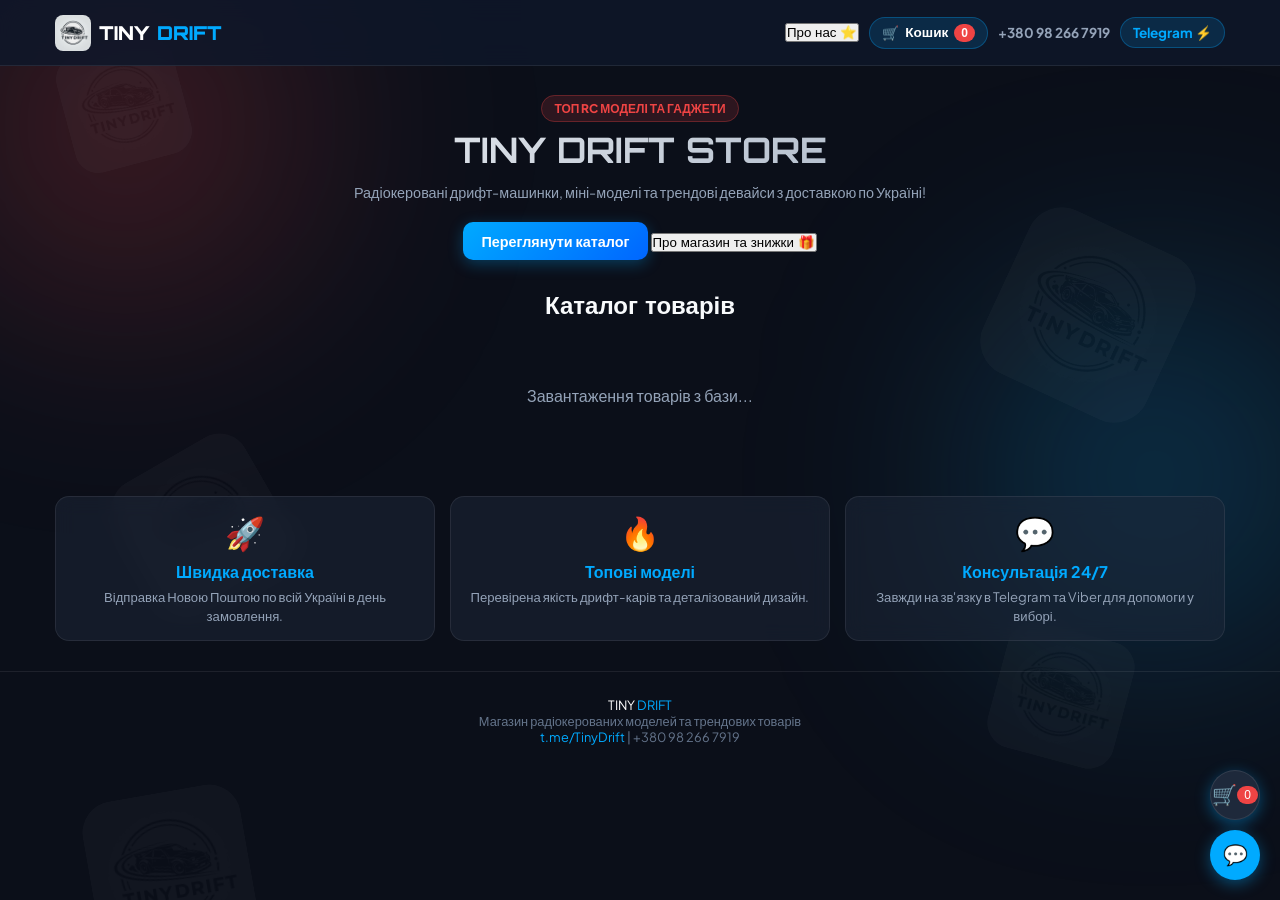
==== commit de623d6d: "Update index.html" ====
--- a/index.html
+++ b/index.html
@@ -39,6 +39,7 @@
                 <span class="logo-bold">TINY</span><span class="logo-accent">DRIFT</span>
             </a>
             <div class="header-actions">
+                <button class="about-nav-btn" onclick="openAboutModal()">Про нас ⭐</button>
                 <button class="cart-btn" id="openCartBtn" onclick="openCartModal()">
                     <span class="cart-icon">🛒</span>
                     <span class="cart-text">Кошик</span>
@@ -58,6 +59,7 @@
             <p class="hero-subtitle">Радіокеровані дрифт-машинки, міні-моделі та трендові девайси з доставкою по Україні!</p>
             <div class="hero-buttons">
                 <a href="#catalog" class="btn-primary-hero">Переглянути каталог</a>
+                <button onclick="openAboutModal()" class="btn-secondary-hero">Про магазин та знижки 🎁</button>
             </div>
         </div>
     </section>
@@ -115,6 +117,12 @@
                     <h2 id="modal-product-title" class="modal-title"></h2>
                     <div id="modal-product-price" class="modal-price"></div>
 
+                    <!-- Інформаційний блок передзамовлення -->
+                    <div id="modal-preorder-notice" class="preorder-notice-box" style="display: none;">
+                        📦 <strong>Оформлення передзамовлення:</strong><br>
+                        Залиште свої дані, і наш менеджер зателефонує вам для узгодження дати поставки та спеціальної знижки!
+                    </div>
+
                     <div class="desc-box">
                         <h4>📋 Детальний опис:</h4>
                         <p id="modal-product-desc"></p>
@@ -125,6 +133,34 @@
                     </div>
                 </div>
 
+            </div>
+        </div>
+    </div>
+
+    <!-- МОДАЛЬНЕ ВІКНО ПРО НАС -->
+    <div id="aboutModal" class="modal">
+        <div class="modal-overlay" onclick="closeAboutModal()"></div>
+        <div class="modal-card about-modal-card">
+            <button class="modal-close" onclick="closeAboutModal()">&times;</button>
+            <h2 class="modal-title">Про магазин TINY DRIFT 🏎️</h2>
+            
+            <div class="about-content">
+                <p>Вітаємо у <strong>Tiny Drift</strong>! Ми — новий український магазин радіокерованих дрифт-машинок, моделей та аксесуарів для дрифту.</p>
+                
+                <div class="about-banner-discount">
+                    🎁 <strong>Приємний бонус для нових клієнтів!</strong><br>
+                    Оскільки ми новий магазин, надаємо додаткові знижки та подарунки до кожного замовлення або передзамовлення!
+                </div>
+
+                <h3>📦 Як ми працюємо та відправляємо:</h3>
+                <ul>
+                    <li><strong>Замовлення товарів у наявності:</strong> відправляємо Новою Поштою в той же день або на наступний ранок.</li>
+                    <li><strong>Передзамовлення:</strong> якщо товару немає в наявності, ви можете оформити передзамовлення. Ми зателефонуємо вам, уточнимо точні терміни доставки та надамо персональну знижку!</li>
+                    <li><strong>Оплата:</strong> післяплатою (накладеним платежем) при отриманні на пошті або на картку.</li>
+                </ul>
+
+                <h3>📞 Наші контакти:</h3>
+                <p>З будь-яких питань пишіть у Telegram <a href="https://t.me/TinyDrift" target="_blank" style="color:#00aaff;">@TinyDrift</a> або телефонуйте за номером <strong>+380 98 266 7919</strong>.</p>
             </div>
         </div>
     </div>
--- a/style.css
+++ b/style.css
@@ -37,7 +37,6 @@
     overflow: hidden;
 }
 
-/* Виправлений стиль для фонових логотипів */
 .bg-pattern img, .bg-logo {
     position: absolute;
     border-radius: 20%;
@@ -103,7 +102,6 @@
     border: 1px solid rgba(0, 170, 255, 0.3);
 }
 
-/* Кнопка кошика в шапці */
 .cart-btn {
     background: rgba(0, 170, 255, 0.15);
     border: 1px solid rgba(0, 170, 255, 0.3);
@@ -128,7 +126,7 @@
     transition: transform 0.2s;
 }
 
-/* Hero секція */
+/* Hero */
 .hero { text-align: center; padding: 30px 0 15px; }
 .hero-badge {
     background: rgba(239, 68, 68, 0.15);
@@ -243,41 +241,42 @@
     border-radius: 14px;
     overflow: hidden;
 }
+
 .product-card {
     cursor: pointer;
     transition: transform 0.2s, border-color 0.2s;
     display: flex;
     flex-direction: column;
 }
-.product-card:hover {
-    border-color: rgba(0, 170, 255, 0.4);
-}
-.card-media { position: relative; width: 100%; aspect-ratio: 1/1; background: #0f172a; }
+.product-card:hover { border-color: rgba(0, 170, 255, 0.4); }
+
+.card-media { position: relative; width: 100%; aspect-ratio: 1/1; background: #01172a; }
 .card-media img { width: 100%; height: 100%; object-fit: cover; }
 .card-details { padding: 10px; display: flex; flex-direction: column; flex-grow: 1; justify-content: space-between; }
-.card-title { font-size: 0.9rem; margin-bottom: 8px; color: #f1f5f9; line-height: 1.2; }
+.card-title { font-size: 0.9rem; margin-bottom: 6px; color: #f1f5f9; line-height: 1.2; }
 .card-footer { display: flex; flex-direction: column; gap: 6px; }
 @media (min-width: 600px) {
     .card-footer { flex-direction: row; justify-content: space-between; align-items: center; }
 }
+
 .price { font-size: 1.05rem; font-weight: 800; color: #00aaff; }
-.sale-price { color: #ef4444 !important; font-weight: 900; }
-.old-price { text-decoration: line-through; color: #64748b; font-size: 0.85em; margin-right: 4px; }
+.sale-price { color: #ef4444 !important; font-weight: 800; }
+.old-price { text-decoration: line-through; color: #64748b; font-size: 0.85rem; margin-right: 4px; }
 
 /* Бейджі */
 .badge {
     position: absolute;
-    top: 8px; left: 8px;
-    padding: 3px 8px;
+    top: 6px; left: 6px;
+    padding: 3px 6px;
     border-radius: 6px;
     font-size: 0.7rem;
     font-weight: 700;
     z-index: 2;
 }
-.badge.in-stock { background: #10b981; color: #fff; }
+.badge.in-stock { background: #16a34a; color: #fff; }
 .badge.out-stock { background: #ef4444; color: #fff; }
 
-/* МОДАЛЬНІ ВІКНА ТА ОПТИМІЗАЦІЯ ДЛЯ МОБІЛЬНИХ */
+/* Модальне вікно */
 .modal {
     display: none;
     position: fixed;
@@ -329,25 +328,24 @@
     .modal-card { padding: 25px; }
 }
 
-/* Збільшений слайдер для мобільних */
 .modal-media { width: 100%; }
-.main-image-box { 
-    position: relative; 
-    width: 100%; 
-    height: 320px; 
-    border-radius: 12px; 
-    overflow: hidden; 
-    background: #050811; 
+.main-image-box {
+    position: relative;
+    width: 100%;
+    height: 320px;
+    border-radius: 12px;
+    overflow: hidden;
+    background: #050811;
     touch-action: pan-y;
 }
 @media (min-width: 768px) {
     .main-image-box { height: 380px; }
 }
 
-.main-image-box img { 
-    width: 100%; 
-    height: 100%; 
-    object-fit: contain; 
+.main-image-box img {
+    width: 100%;
+    height: 100%;
+    object-fit: contain;
     transition: opacity 0.25s ease-in-out;
 }
 
@@ -361,37 +359,64 @@
 .nav-arrow.prev { left: 8px; }
 .nav-arrow.next { right: 8px; }
 
-.thumbs-list { 
-    display: flex; 
-    gap: 8px; 
-    margin-top: 10px; 
-    overflow-x: auto; 
-    padding-bottom: 5px; 
-}
-.thumbs-list img { 
-    width: 55px; 
-    height: 55px; 
-    object-fit: cover; 
-    border-radius: 8px; 
-    cursor: pointer; 
-    opacity: 0.5; 
-    border: 2px solid transparent; 
+.thumbs-list {
+    display: flex;
+    gap: 8px;
+    margin-top: 10px;
+    overflow-x: auto;
+    padding-bottom: 5px;
+}
+.thumbs-list img {
+    width: 55px; height: 55px;
+    object-fit: cover;
+    border-radius: 8px;
+    cursor: pointer;
+    opacity: 0.5;
+    border: 2px solid transparent;
     flex-shrink: 0;
 }
 .thumbs-list img.active { opacity: 1; border-color: #00aaff; }
 
 .modal-info { display: flex; flex-direction: column; gap: 10px; }
-.modal-title { font-size: 1.2rem; }
+.modal-title { font-size: 1.3rem; }
 .modal-price { font-size: 1.3rem; font-weight: 800; color: #00aaff; }
-.desc-box { background: rgba(255,255,255,0.03); padding: 10px; border-radius: 8px; font-size: 0.85rem; line-height: 1.4; color: #cbd5e1; }
-
-/* Плаваючі кнопки */
+.desc-box { background: rgba(255,255,255,0.04); padding: 10px; border-radius: 8px; font-size: 0.85rem; line-height: 1.4; color: #cbd5e1; }
+
+/* Повноекранний лайтбокс */
+.fullscreen-modal {
+    display: none;
+    position: fixed;
+    top: 0; left: 0; width: 100%; height: 100%;
+    z-index: 2000;
+    justify-content: center;
+    align-items: center;
+}
+.fullscreen-modal.active { display: flex !important; }
+.fs-overlay { position: absolute; top: 0; left: 0; width: 100%; height: 100%; background: rgba(0,0,0,0.95); }
+.fs-close {
+    position: absolute; top: 15px; right: 20px;
+    background: none; border: none; color: #fff; font-size: 36px;
+    cursor: pointer; z-index: 2005;
+}
+.fs-content { position: relative; z-index: 2002; max-width: 95%; max-height: 90vh; }
+.fs-content img { max-width: 100%; max-height: 90vh; object-fit: contain; border-radius: 8px; }
+.fs-arrow {
+    position: absolute; top: 50%; transform: translateY(-50%);
+    background: rgba(255,255,255,0.1); color: #fff; border: none;
+    width: 48px; height: 48px; font-size: 20px; border-radius: 50%;
+    cursor: pointer; z-index: 2005; display: flex; align-items: center; justify-content: center;
+}
+.fs-prev { left: 15px; }
+.fs-next { right: 15px; }
+
+/* FAB */
 .fab-wrapper { position: fixed; bottom: 20px; right: 20px; z-index: 99; display: flex; flex-direction: column; align-items: flex-end; gap: 10px; }
 .fab-main, .fab-cart {
     width: 50px; height: 50px; border-radius: 50%; background: #00aaff; color: #fff;
-    border: none; font-size: 20px; cursor: pointer; box-shadow: 0 4px 15px rgba(0,170,255,0.4);
-    display: flex; align-items: center; justify-content: center; position: relative;
-}
+    border: none; font-size: 20px; box-shadow: 0 4px 15px rgba(0,170,255,0.4);
+    display: flex; align-items: center; justify-content: center; position: relative; cursor: pointer;
+}
+.fab-cart { background: #1e293b; border: 1px solid rgba(255,255,255,0.1); }
 .fab-menu { display: none; flex-direction: column; gap: 8px; align-items: flex-end; }
 .fab-menu.active { display: flex; }
 .fab-item {
@@ -400,14 +425,14 @@
     display: flex; align-items: center; gap: 6px;
 }
 
-/* Кошик */
+/* Кошик модальне вікно */
 .cart-items-list { display: flex; flex-direction: column; gap: 10px; margin: 15px 0; max-height: 250px; overflow-y: auto; }
 .cart-item { display: flex; align-items: center; gap: 10px; background: rgba(255,255,255,0.03); padding: 8px; border-radius: 8px; }
 .cart-item img { width: 45px; height: 45px; border-radius: 6px; object-fit: cover; }
 .cart-item-details { flex-grow: 1; }
 .cart-item-title { font-size: 0.85rem; }
 .cart-item-price { font-size: 0.85rem; font-weight: 700; color: #00aaff; }
-.cart-qty-ctrl { display: flex; align-items: center; gap: 6px; }
+.cart-qty-ctrl { display: flex; align-items: center; gap: 5px; }
 .cart-qty-ctrl button { width: 24px; height: 24px; border-radius: 4px; border: none; background: #334155; color: #fff; cursor: pointer; }
 .cart-remove-btn { background: none; border: none; color: #ef4444; font-size: 18px; cursor: pointer; margin-left: 5px; }
 
@@ -415,143 +440,9 @@
 .order-form { display: flex; flex-direction: column; gap: 10px; }
 .order-form input {
     background: rgba(255,255,255,0.05); border: 1px solid rgba(255,255,255,0.1);
-    padding: 10px; border-radius: 8px; color: #fff; font-size: 0.9rem; outline: none;
+    padding: 10px; border-radius: 8px; color: #fff; font-size: 0.85rem; outline: none;
 }
 .order-form input:focus { border-color: #00aaff; }
 
+/* Футер */
 .footer { text-align: center; padding: 25px 0; border-top: 1px solid rgba(255,255,255,0.08); margin-top: 30px; font-size: 0.8rem; color: #64748b; }
-
-/* Мобільна галерея та зручні свайпи */
-.modal-image-container, 
-.modal-body img {
-    touch-action: pan-y;
-    user-select: none;
-    -webkit-user-select: none;
-    max-width: 100%;
-}
-
-/* Зручні стрілочки перемикання для пальця */
-.modal-nav-btn, .prev-btn, .next-btn {
-    width: 44px;
-    height: 44px;
-    background: rgba(0, 0, 0, 0.6);
-    color: #ffffff;
-    border-radius: 50%;
-    display: flex;
-    align-items: center;
-    justify-content: center;
-    z-index: 10;
-    cursor: pointer;
-}
-
-/* Плавна горизонтальна прокрутка прев'ю */
-.modal-thumbnails, .thumbnails-container {
-    display: flex;
-    gap: 8px;
-    overflow-x: auto;
-    padding: 8px 0;
-    -webkit-overflow-scrolling: touch;
-    scrollbar-width: none;
-}
-
-.modal-thumbnails::-webkit-scrollbar {
-    display: none;
-}
-
-/* ПОБНОЕКРАННИЙ ПЕРЕГЛЯД ФОТО (LIGHTBOX) */
-.fullscreen-modal {
-    position: fixed;
-    top: 0;
-    left: 0;
-    width: 100vw;
-    height: 100vh;
-    z-index: 99999;
-    display: flex;
-    align-items: center;
-    justify-content: center;
-    opacity: 0;
-    pointer-events: none;
-    transition: opacity 0.3s ease;
-}
-
-.fullscreen-modal.active {
-    opacity: 1;
-    pointer-events: auto;
-}
-
-.fs-overlay {
-    position: absolute;
-    top: 0;
-    left: 0;
-    width: 100%;
-    height: 100%;
-    background: rgba(0, 0, 0, 0.9);
-    backdrop-filter: blur(8px);
-}
-
-.fs-content {
-    position: relative;
-    z-index: 2;
-    max-width: 90vw;
-    max-height: 90vh;
-    display: flex;
-    align-items: center;
-    justify-content: center;
-}
-
-.fs-content img {
-    max-width: 100%;
-    max-height: 85vh;
-    object-fit: contain;
-    border-radius: 12px;
-    box-shadow: 0 10px 30px rgba(0,0,0,0.8);
-}
-
-.fs-close {
-    position: absolute;
-    top: 20px;
-    right: 20px;
-    z-index: 3;
-    background: rgba(255,255,255,0.15);
-    border: none;
-    color: #fff;
-    font-size: 2rem;
-    width: 45px;
-    height: 45px;
-    border-radius: 50%;
-    cursor: pointer;
-    display: flex;
-    align-items: center;
-    justify-content: center;
-    transition: background 0.2s ease;
-}
-
-.fs-close:hover {
-    background: rgba(255,255,255,0.3);
-}
-
-.fs-arrow {
-    position: absolute;
-    top: 50%;
-    transform: translateY(-50%);
-    z-index: 3;
-    background: rgba(0, 0, 0, 0.5);
-    border: 1px solid rgba(255,255,255,0.2);
-    color: #fff;
-    font-size: 1.8rem;
-    width: 50px;
-    height: 50px;
-    border-radius: 50%;
-    cursor: pointer;
-    display: flex;
-    align-items: center;
-    justify-content: center;
-    transition: all 0.2s ease;
-}
-
-.fs-arrow:hover {
-    background: rgba(255, 255, 255, 0.2);
-}
-
-.fs-prev { left: 15px; }
-.fs-next { right: 15px; }
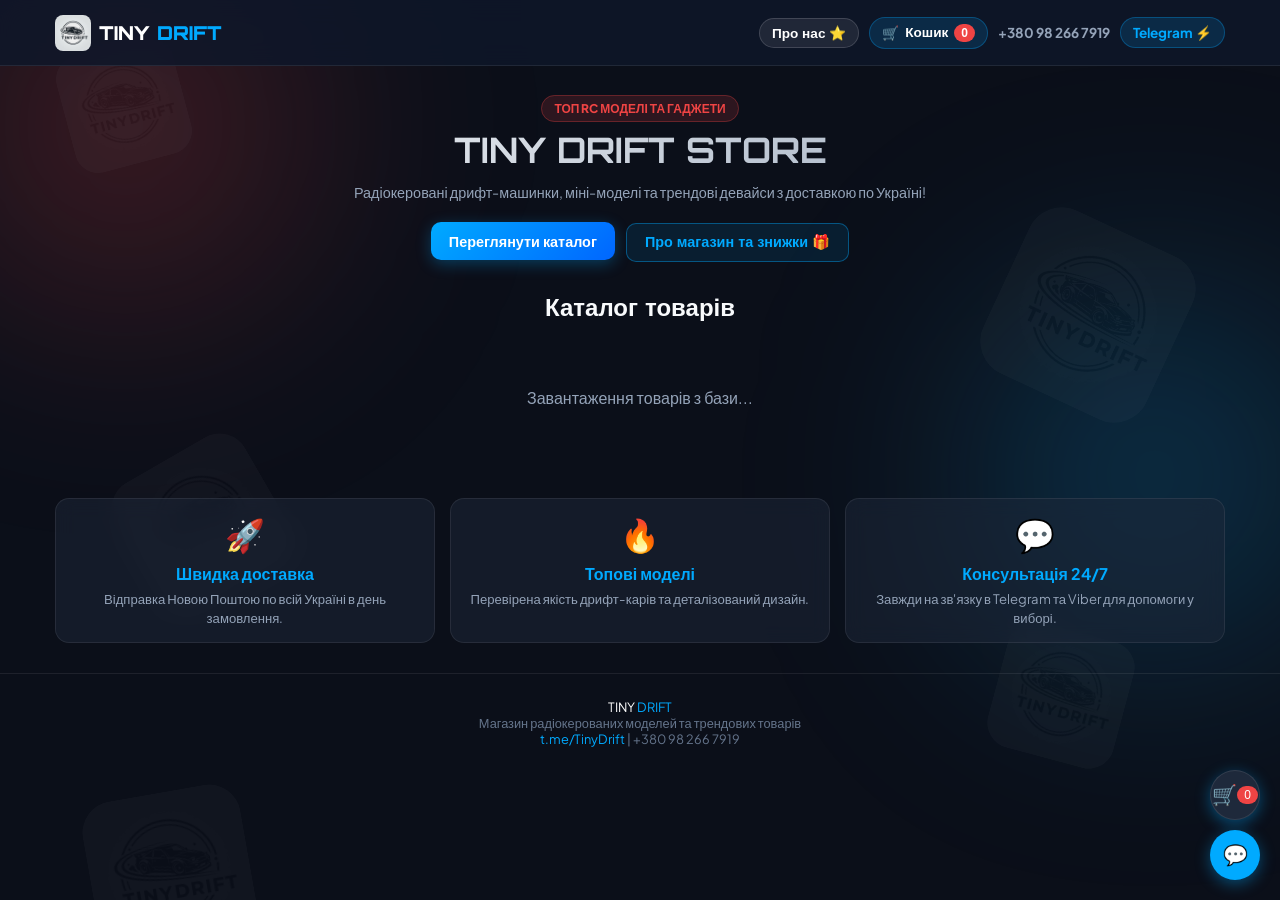
==== commit 83550a3a: "Update index.html" ====
--- a/index.html
+++ b/index.html
@@ -2,7 +2,7 @@
 <html lang="uk">
 <head>
     <meta charset="UTF-8">
-    <meta name="viewport" content="width=device-width, initial-scale=1.0">
+    <meta name="viewport" content="width=device-width, initial-scale=1.0, maximum-scale=1.0, user-scalable=no">
     <title>Tiny Drift — Купити радіокеровані дрифт машинки (RC Drift) в Україні</title>
 
     <meta name="description" content="Інтернет-магазин Tiny Drift: радіокеровані дрифт машинки (RC Drift) у масштабах 1:16 та 1:24. Машинки на пульті керування, акумулятори, запасні колеса, запчастини та аксесуари. Швидка доставка по Україні!">
@@ -45,8 +45,8 @@
                     <span class="cart-text">Кошик</span>
                     <span class="cart-badge cartBadge">0</span>
                 </button>
-                <a href="tel:+380982667919" class="phone-link">+380 98 266 7919</a>
-                <a href="https://t.me/TinyDrift" target="_blank" class="tg-link">Telegram ⚡</a>
+                <a href="tel:+380982667919" class="phone-link desktop-only">+380 98 266 7919</a>
+                <a href="https://t.me/TinyDrift" target="_blank" class="tg-link desktop-only">Telegram ⚡</a>
             </div>
         </div>
     </header>
--- a/style.css
+++ b/style.css
@@ -446,3 +446,101 @@
 
 /* Футер */
 .footer { text-align: center; padding: 25px 0; border-top: 1px solid rgba(255,255,255,0.08); margin-top: 30px; font-size: 0.8rem; color: #64748b; }
+/* Бейджі та кнопки передзамовлення */
+.badge.preorder-badge {
+    background: #f59e0b;
+    color: #fff;
+}
+
+.btn-preorder {
+    background: linear-gradient(135deg, #f59e0b 0%, #d97706 100%) !important;
+    color: #fff !important;
+    box-shadow: 0 4px 15px rgba(245, 158, 11, 0.3) !important;
+}
+
+.btn-preorder:hover {
+    transform: translateY(-2px);
+    box-shadow: 0 6px 20px rgba(245, 158, 11, 0.5) !important;
+}
+
+.preorder-notice-box {
+    background: rgba(245, 158, 11, 0.15);
+    border: 1px solid rgba(245, 158, 11, 0.4);
+    border-radius: 10px;
+    padding: 10px 14px;
+    font-size: 0.85rem;
+    color: #fbbf24;
+    line-height: 1.4;
+    margin-bottom: 12px;
+}
+
+/* Кнопка Про нас у шапці та Hero */
+.about-nav-btn {
+    background: rgba(255, 255, 255, 0.08);
+    border: 1px solid rgba(255, 255, 255, 0.15);
+    color: #fff;
+    padding: 6px 12px;
+    border-radius: 20px;
+    cursor: pointer;
+    font-weight: 700;
+    font-size: 0.85rem;
+    transition: all 0.2s;
+}
+
+.about-nav-btn:hover {
+    background: rgba(255, 255, 255, 0.2);
+}
+
+.btn-secondary-hero {
+    display: inline-block;
+    padding: 10px 18px;
+    border-radius: 10px;
+    font-weight: 700;
+    text-decoration: none;
+    cursor: pointer;
+    border: 1px solid rgba(0, 170, 255, 0.4);
+    background: rgba(0, 170, 255, 0.1);
+    color: #00aaff;
+    transition: all 0.2s;
+    font-size: 0.9rem;
+    margin-left: 8px;
+}
+
+.btn-secondary-hero:hover {
+    background: rgba(0, 170, 255, 0.25);
+}
+
+/* Модальне вікно Про нас */
+.about-modal-card {
+    max-width: 600px;
+}
+
+.about-content {
+    font-size: 0.9rem;
+    line-height: 1.6;
+    color: #cbd5e1;
+}
+
+.about-content h3 {
+    color: #00aaff;
+    margin: 15px 0 8px;
+    font-size: 1rem;
+}
+
+.about-content ul {
+    padding-left: 20px;
+    margin-bottom: 15px;
+}
+
+.about-content li {
+    margin-bottom: 6px;
+}
+
+.about-banner-discount {
+    background: rgba(16, 185, 129, 0.15);
+    border: 1px solid rgba(16, 185, 129, 0.4);
+    border-radius: 10px;
+    padding: 12px;
+    color: #34d399;
+    margin: 12px 0;
+}
